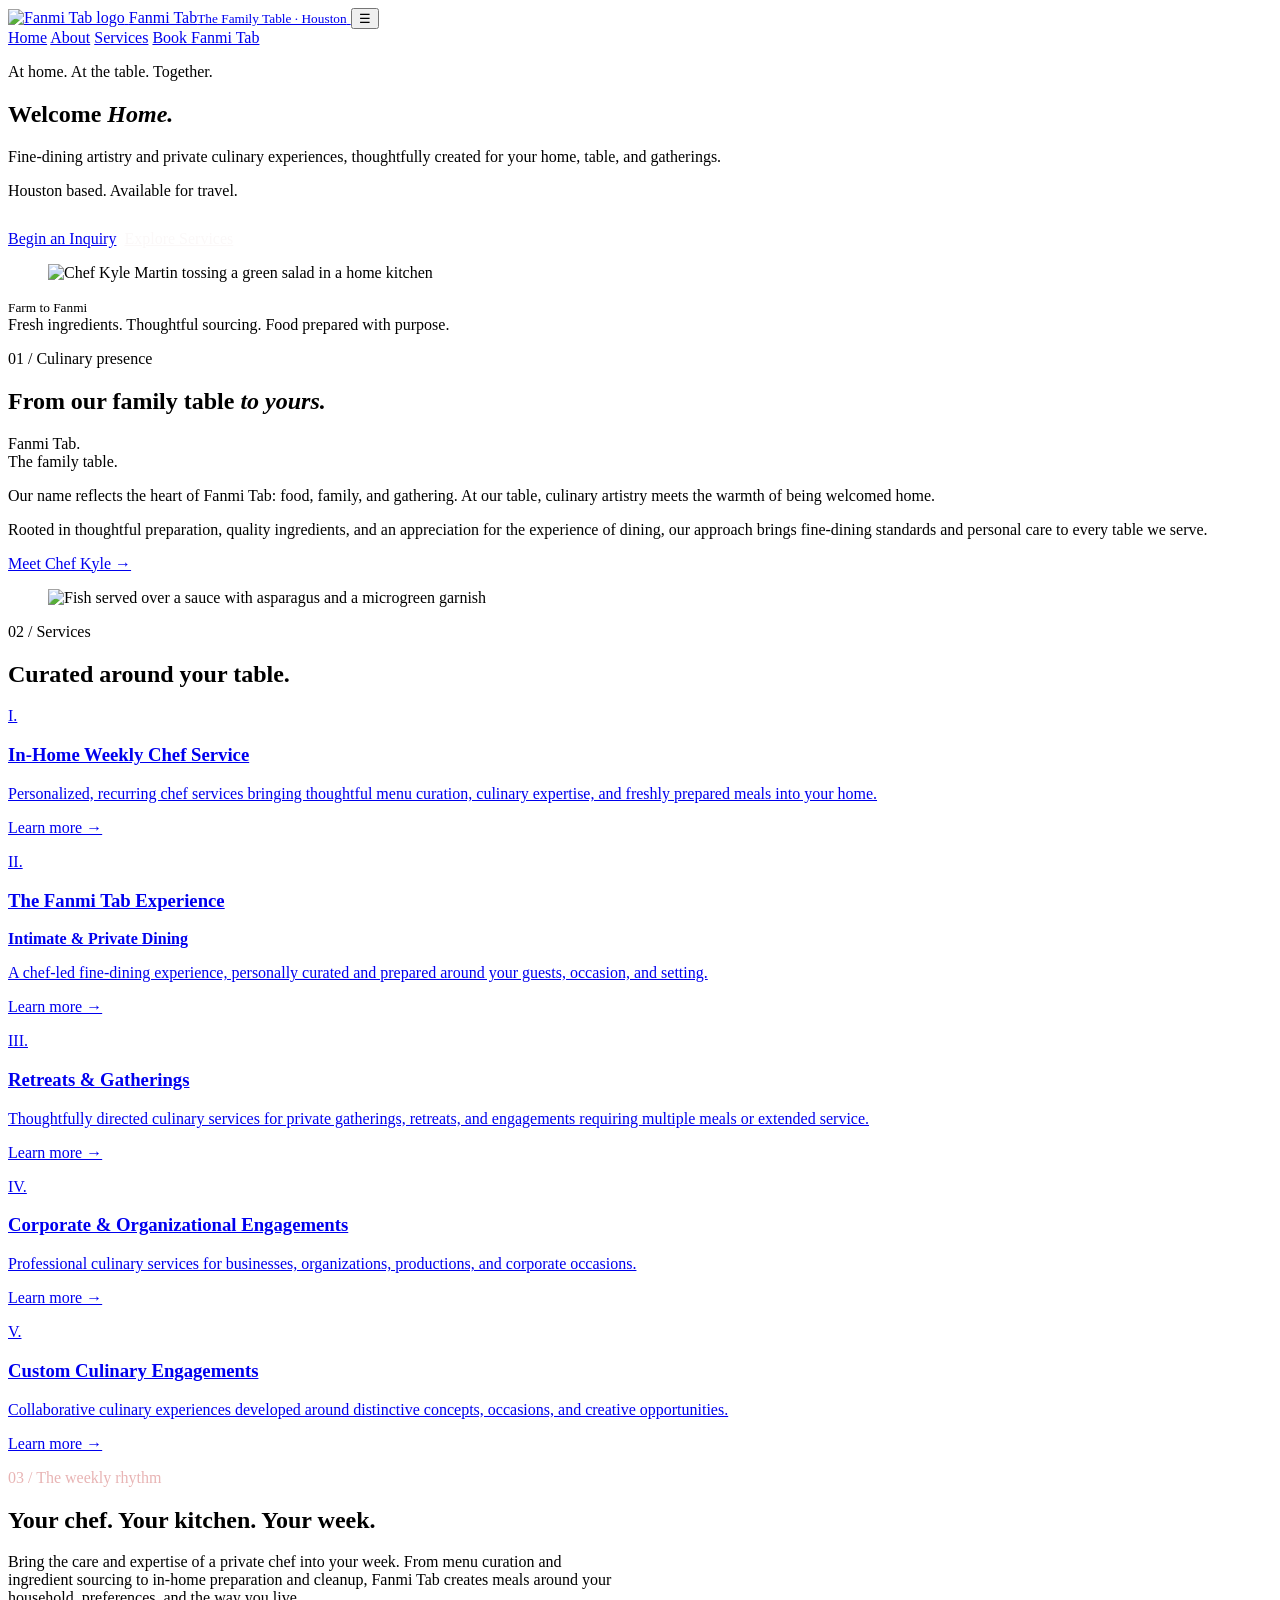
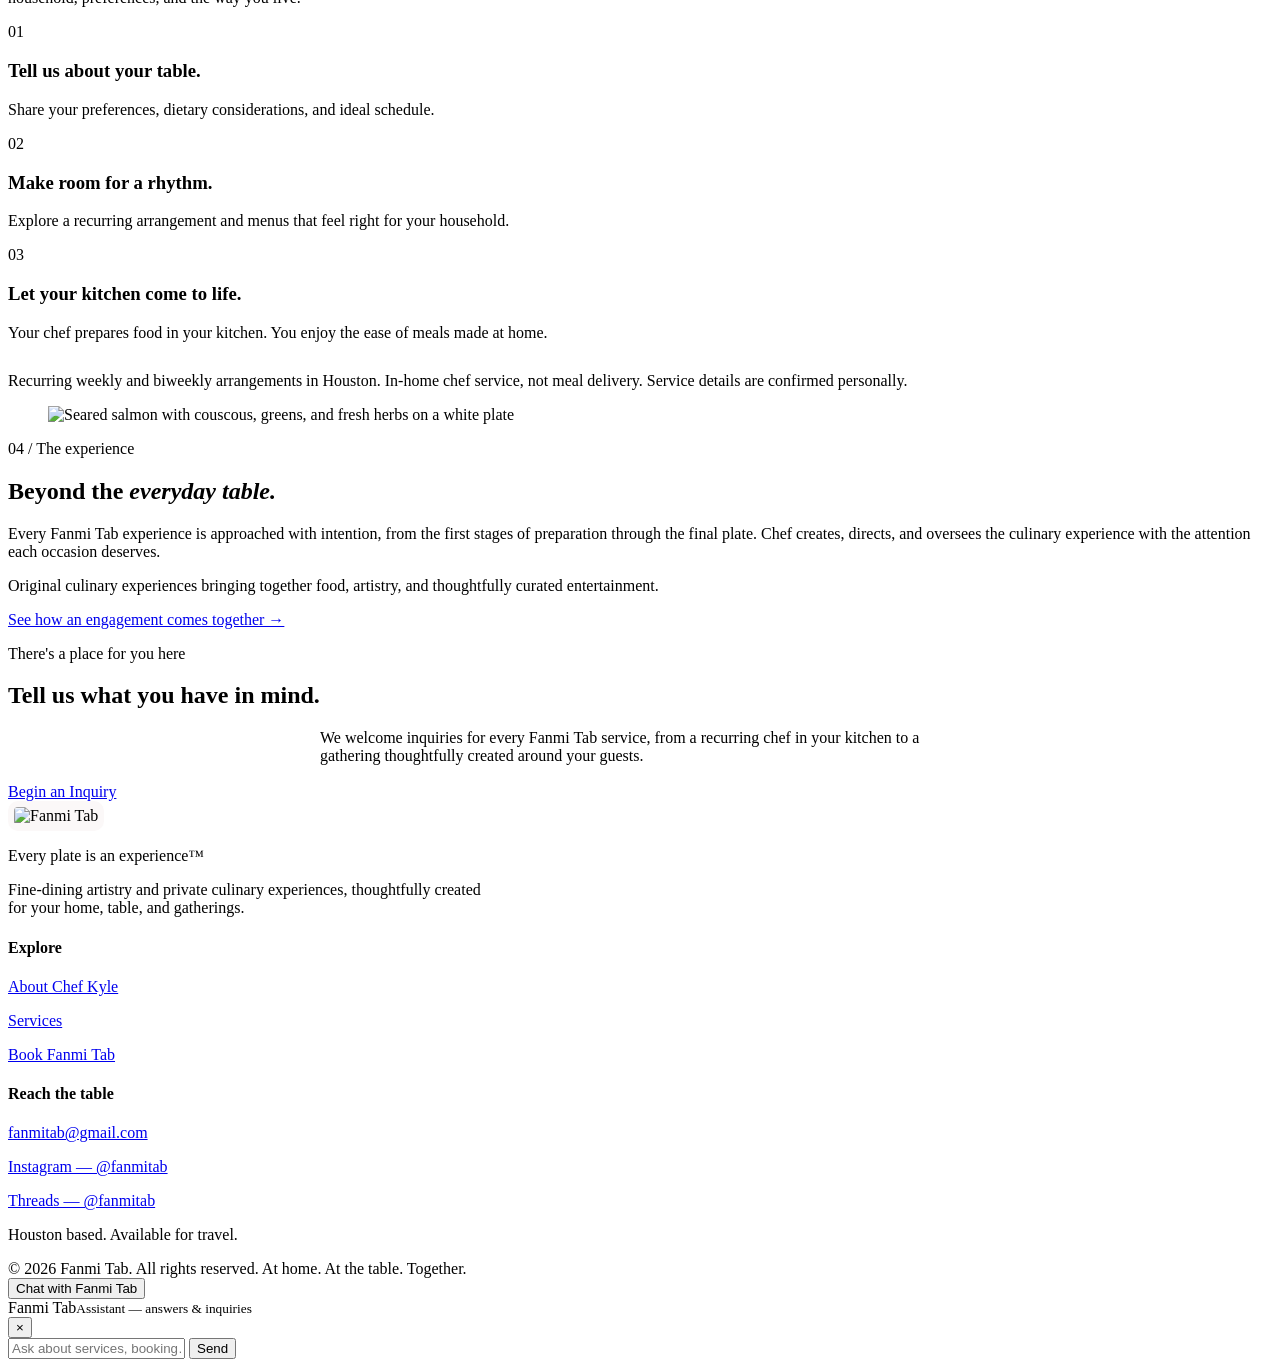
==== index.html @ 88981c7e "Preview build (base /fanmi-tab/) — Fanmi Tab seed site" ====
<!DOCTYPE html><html lang="en"> <head><meta charset="utf-8"><meta name="viewport" content="width=device-width, initial-scale=1"><title>Fanmi Tab — Private Chef &amp; Catering in Houston, TX</title><meta name="description" content="Fanmi Tab is Chef Kyle Martin's Houston private chef and catering company — in-home weekly chef service, intimate private dining, retreats, and corporate engagements. Every plate is an experience."><link rel="canonical" href="https://fanmitab.com/"><link rel="icon" href="/fanmi-tab/images/logo.webp"><meta property="og:type" content="website"><meta property="og:site_name" content="Fanmi Tab"><meta property="og:title" content="Fanmi Tab — Private Chef &#38; Catering in Houston, TX"><meta property="og:description" content="Fanmi Tab is Chef Kyle Martin's Houston private chef and catering company — in-home weekly chef service, intimate private dining, retreats, and corporate engagements. Every plate is an experience."><meta property="og:url" content="https://fanmitab.com/"><meta property="og:image" content="https://fanmitab.com/images/chef-kitchen.webp"><meta name="twitter:card" content="summary_large_image"><script type="application/ld+json">{"@context":"https://schema.org","@type":"FoodEstablishment","name":"Fanmi Tab","description":"Private chef and catering in Houston, TX — in-home weekly chef service, intimate private dining, retreats & gatherings, and corporate engagements by Chef Kyle Martin.","url":"https://fanmitab.com/","email":"fanmitab@gmail.com","servesCuisine":"Private chef & catering","areaServed":{"@type":"City","name":"Houston","addressRegion":"TX"},"founder":{"@type":"Person","name":"Kyle Martin","jobTitle":"Chef"},"sameAs":["https://www.instagram.com/fanmitab","https://www.threads.com/@fanmitab"]}</script><script src="/fanmi-tab/js/lead.js" defer></script><link rel="stylesheet" href="/fanmi-tab/_astro/about.Wdlg_S8D.css"></head> <body> <header class="site"> <div class="wrap"> <a class="brand" href="/fanmi-tab/"> <img src="/fanmi-tab/images/logo.webp" alt="Fanmi Tab logo" width="46" height="43"> <span class="name">Fanmi Tab<small>The Family Table · Houston</small></span> </a> <button id="navToggle" aria-label="Open menu" aria-expanded="false">&#9776;</button> <nav class="main" id="mainNav" aria-label="Main navigation"> <a href="/fanmi-tab/">Home</a> <a href="/fanmi-tab/about/">About</a> <a href="/fanmi-tab/services/">Services</a> <a class="cta" href="/fanmi-tab/book/">Book Fanmi Tab</a> </nav> </div> </header> <main>  <section class="hero"> <div class="grid"> <div class="copy"> <p class="slogan">At home. At the table. Together.</p> <h1>Welcome <em>Home.</em></h1> <p class="sub">Fine-dining artistry and private culinary experiences, thoughtfully created for your home, table, and gatherings.</p> <p class="where">Houston based. Available for travel.</p> <p style="margin-top:30px"> <a class="btn light" href="/fanmi-tab/book/">Begin an Inquiry</a>
&nbsp;<a class="btn ghost" style="color:#FBF8F8;border-color:#FBF8F8" href="/fanmi-tab/services/">Explore Services</a> </p> </div> <figure> <img src="/fanmi-tab/images/chef-kitchen.webp" alt="Chef Kyle Martin tossing a green salad in a home kitchen"> </figure> </div> </section> <div class="strip"> <small>Farm to Fanmi</small> <div class="big">Fresh ingredients. Thoughtful sourcing. Food prepared with purpose.</div> </div> <section> <div class="wrap split"> <div> <p class="eyebrow">01 / Culinary presence</p> <h2>From our family table <em>to yours.</em></h2> <p class="lead">Fanmi Tab.<br>The family table.</p> <p>Our name reflects the heart of Fanmi Tab: food, family, and gathering. At our table, culinary artistry meets the warmth of being welcomed home.</p> <p>Rooted in thoughtful preparation, quality ingredients, and an appreciation for the experience of dining, our approach brings fine-dining standards and personal care to every table we serve.</p> <p><a href="/fanmi-tab/about/">Meet Chef Kyle &rarr;</a></p> </div> <figure> <img src="/fanmi-tab/images/fish-asparagus.webp" alt="Fish served over a sauce with asparagus and a microgreen garnish" loading="lazy"> </figure> </div> </section> <section style="background:var(--paper)"> <div class="wrap"> <p class="eyebrow">02 / Services</p> <h2>Curated around your table.</h2> <div class="cards"> <a class="card" href="/fanmi-tab/services/"> <span class="num">I.</span> <h3>In-Home Weekly Chef Service</h3>  <p>Personalized, recurring chef services bringing thoughtful menu curation, culinary expertise, and freshly prepared meals into your home.</p> <p class="go">Learn more &rarr;</p> </a><a class="card" href="/fanmi-tab/services/"> <span class="num">II.</span> <h3>The Fanmi Tab Experience</h3> <p style="font-weight:600;color:var(--ink)">Intimate &amp; Private Dining</p> <p>A chef-led fine-dining experience, personally curated and prepared around your guests, occasion, and setting.</p> <p class="go">Learn more &rarr;</p> </a><a class="card" href="/fanmi-tab/services/"> <span class="num">III.</span> <h3>Retreats &amp; Gatherings</h3>  <p>Thoughtfully directed culinary services for private gatherings, retreats, and engagements requiring multiple meals or extended service.</p> <p class="go">Learn more &rarr;</p> </a><a class="card" href="/fanmi-tab/services/"> <span class="num">IV.</span> <h3>Corporate &amp; Organizational Engagements</h3>  <p>Professional culinary services for businesses, organizations, productions, and corporate occasions.</p> <p class="go">Learn more &rarr;</p> </a><a class="card" href="/fanmi-tab/services/"> <span class="num">V.</span> <h3>Custom Culinary Engagements</h3>  <p>Collaborative culinary experiences developed around distinctive concepts, occasions, and creative opportunities.</p> <p class="go">Learn more &rarr;</p> </a> </div> </div> </section> <section class="dark"> <div class="wrap"> <p class="eyebrow" style="color:#e8b4b4">03 / The weekly rhythm</p> <h2>Your chef. Your kitchen. Your week.</h2> <p class="lead" style="max-width:38em">Bring the care and expertise of a private chef into your week. From menu curation and ingredient sourcing to in-home preparation and cleanup, Fanmi Tab creates meals around your household, preferences, and the way you live.</p> <div class="steps"> <div class="step"><p class="n">01</p><h3>Tell us about your table.</h3><p class="muted">Share your preferences, dietary considerations, and ideal schedule.</p></div> <div class="step"><p class="n">02</p><h3>Make room for a rhythm.</h3><p class="muted">Explore a recurring arrangement and menus that feel right for your household.</p></div> <div class="step"><p class="n">03</p><h3>Let your kitchen come to life.</h3><p class="muted">Your chef prepares food in your kitchen. You enjoy the ease of meals made at home.</p></div> </div> <p class="muted" style="margin-top:30px">Recurring weekly and biweekly arrangements in Houston. In-home chef service, not meal delivery. Service details are confirmed personally.</p> </div> </section> <section> <div class="wrap split"> <figure> <img src="/fanmi-tab/images/salmon.webp" alt="Seared salmon with couscous, greens, and fresh herbs on a white plate" loading="lazy"> </figure> <div> <p class="eyebrow">04 / The experience</p> <h2>Beyond the <em>everyday table.</em></h2> <p>Every Fanmi Tab experience is approached with intention, from the first stages of preparation through the final plate. Chef creates, directs, and oversees the culinary experience with the attention each occasion deserves.</p> <p>Original culinary experiences bringing together food, artistry, and thoughtfully curated entertainment.</p> <p><a href="/fanmi-tab/services/">See how an engagement comes together &rarr;</a></p> </div> </div> </section> <section class="cta-band"> <div class="wrap"> <p class="eyebrow">There's a place for you here</p> <h2>Tell us what you have in mind.</h2> <p class="lead" style="max-width:40em;margin:0 auto 18px">We welcome inquiries for every Fanmi Tab service, from a recurring chef in your kitchen to a gathering thoughtfully created around your guests.</p> <a class="btn" href="/fanmi-tab/book/">Begin an Inquiry</a> </div> </section>  </main> <footer class="site"> <div class="wrap"> <div class="cols"> <div> <img src="/fanmi-tab/images/logo.webp" alt="Fanmi Tab" width="72" height="67" style="background:#FBF8F8;border-radius:10px;padding:6px"> <p class="tm">Every plate is an experience&trade;</p> <p class="muted" style="max-width:30em">Fine-dining artistry and private culinary experiences, thoughtfully created for your home, table, and gatherings.</p> </div> <div> <h4>Explore</h4> <p><a href="/fanmi-tab/about/">About Chef Kyle</a></p> <p><a href="/fanmi-tab/services/">Services</a></p> <p><a href="/fanmi-tab/book/">Book Fanmi Tab</a></p> </div> <div> <h4>Reach the table</h4> <p><a href="mailto:fanmitab@gmail.com">fanmitab@gmail.com</a></p> <p><a href="https://www.instagram.com/fanmitab" target="_blank" rel="noopener">Instagram — @fanmitab</a></p> <p><a href="https://www.threads.com/@fanmitab" target="_blank" rel="noopener">Threads — @fanmitab</a></p> <p class="muted">Houston based. Available for travel.</p> </div> </div> <div class="fine"> <span>&copy; 2026 Fanmi Tab. All rights reserved.</span> <span>At home. At the table. Together.</span> </div> </div> </footer> <button id="ftChatBtn" aria-haspopup="dialog" aria-controls="ftChat">Chat with Fanmi Tab</button> <div id="ftChat" role="dialog" aria-modal="false" aria-label="Fanmi Tab assistant"> <div class="head"> <div><span class="t">Fanmi Tab</span><small>Assistant — answers &amp; inquiries</small></div> <button id="ftChatClose" aria-label="Close chat">&times;</button> </div> <div id="ftMsgs" aria-live="polite"></div> <div id="ftChips"></div> <form id="ftInputRow"> <input id="ftInput" type="text" placeholder="Ask about services, booking…" autocomplete="off"> <button id="ftSend" type="submit">Send</button> </form> </div> <script>
(function () {
  var FACTS = {
    services:
      "Fanmi Tab offers five services:\n• In-Home Weekly Chef Service — recurring chef service in your home\n• The Fanmi Tab Experience — intimate, private fine dining\n• Retreats & Gatherings — multi-meal private events\n• Corporate & Organizational Engagements\n• Custom Culinary Engagements\n\nDetails are on the Services page — or tap “Start an inquiry” and tell us what you're planning.",
    area:
      "Fanmi Tab is Houston based. The weekly chef service runs on recurring weekly and biweekly arrangements in Houston, and Chef Kyle is available for travel for retreats, gatherings, and engagements.",
    booking:
      "Here's how booking works:\n1. Send an inquiry (about a minute) with your service, date, and guest count.\n2. Fanmi Tab reviews every inquiry personally.\n3. Shantā — who coordinates Fanmi Tab's events — follows up on availability, fit, and next steps.\n\nAn inquiry isn't a confirmed booking until details are confirmed personally. Tap “Start an inquiry” and I'll walk you through it right here.",
    menus:
      "Menus are created around your table — there is no fixed menu or published price list, by design. Every engagement is built around your guests, occasion, and preferences, and quoted personally after an inquiry. I can't quote a price here, but an inquiry gets you a real answer from the team.",
    people:
      "Chef Kyle Martin creates, directs, and oversees every Fanmi Tab experience. Shantā coordinates events and will be your point of contact after you inquire. You can also reach the team any time at fanmitab@gmail.com.",
    timing:
      "Dates and timing are confirmed personally for each engagement — the sooner you reach out, the better the fit. Share your date in an inquiry and Shantā will confirm availability. I can't check the calendar from here.",
    contact:
      "You can reach Fanmi Tab at fanmitab@gmail.com, or on Instagram and Threads at @fanmitab. Or tap “Start an inquiry” — it takes about a minute.",
    fallback:
      "I can help with Fanmi Tab's services, service area, how booking works, menus, and inquiries. For anything else, the team answers directly at fanmitab@gmail.com — or start an inquiry here and Shantā will follow up."
  };

  var CHIP_SETS = {
    main: ["Our services", "Service area", "How booking works", "Menus & pricing", "Start an inquiry"],
    intake: ["Cancel inquiry"]
  };

  var box = document.getElementById("ftChat"),
      msgs = document.getElementById("ftMsgs"),
      chips = document.getElementById("ftChips"),
      input = document.getElementById("ftInput"),
      opened = false,
      intake = null; // {step, data}

  var STEPS = [
    { key: "name",    q: "Wonderful — let's get your inquiry started. What's your full name?" },
    { key: "service", q: "Thanks, {name}. Which service are you thinking of? (Weekly chef service, the Fanmi Tab Experience, retreats & gatherings, corporate, custom — or just describe it.)" },
    { key: "date",    q: "What date are you hoping for? (If it's flexible, say so.)" },
    { key: "guests",  q: "About how many guests?" },
    { key: "contact", q: "Best way to reach you — email or phone?" },
    { key: "message", q: "Anything else the team should know? (Occasion, dietary notes, setting — or type “none”.)" }
  ];

  function addMsg(text, who) {
    var d = document.createElement("div");
    d.className = "msg " + who;
    d.textContent = text;
    msgs.appendChild(d);
    msgs.scrollTop = msgs.scrollHeight;
    return d;
  }
  function setChips(list) {
    chips.innerHTML = "";
    list.forEach(function (label) {
      var b = document.createElement("button");
      b.type = "button"; b.className = "chip"; b.textContent = label;
      b.addEventListener("click", function () { handle(label, true); });
      chips.appendChild(b);
    });
  }
  function greet() {
    addMsg("Welcome home. I'm Fanmi Tab's assistant — I can share our services, explain how booking works, or take your inquiry right here. What can I do for you?", "bot");
    setChips(CHIP_SETS.main);
  }
  function startIntake() {
    intake = { step: 0, data: {} };
    setChips(CHIP_SETS.intake);
    addMsg(STEPS[0].q, "bot");
  }
  function finishIntake() {
    var d = intake.data; intake = null;
    var contactPref = /@/.test(d.contact || "") ? "Email" : "Phone";
    var payload = {
      name: d.name, service: d.service, date: d.date, guests: d.guests,
      email: /@/.test(d.contact || "") ? d.contact : "",
      phone: /@/.test(d.contact || "") ? "" : d.contact,
      contact_pref: contactPref,
      message: d.message === "none" ? "" : d.message,
      heard: "Website chat assistant"
    };
    addMsg("Thank you, " + (d.name || "friend") + " — here's your inquiry:\n" +
      "Service: " + d.service + "\nDate: " + d.date + "\nGuests: " + d.guests +
      "\nContact: " + d.contact, "bot");
    window.FanmiLead.capture(payload).then(function (res) {
      if (res.mode === "endpoint") {
        addMsg("Your inquiry is in — Fanmi Tab reviews every one personally, and Shantā will follow up on availability and next steps. Talk soon.", "bot");
      } else {
        var m = addMsg("One last tap: your inquiry is composed and addressed to Fanmi Tab — send it from your email app and it's in. (You can also use the full inquiry form on the Book page.)", "bot");
        var a = document.createElement("a");
        a.href = res.mailto; a.textContent = "Send my inquiry to Fanmi Tab";
        a.style.display = "inline-block"; a.style.marginTop = "8px";
        m.appendChild(document.createElement("br")); m.appendChild(a);
      }
      setChips(CHIP_SETS.main);
    });
  }
  function answer(text) {
    var t = text.toLowerCase();
    if (/(price|pricing|cost|how much|quote)/.test(t)) return FACTS.menus;
    if (/(menu|food|dish|cuisine)/.test(t)) return FACTS.menus;
    if (/(service|offer|weekly|retreat|corporate|wedding|dinner|experience|custom)/.test(t)) return FACTS.services;
    if (/(area|houston|where|travel|location)/.test(t)) return FACTS.area;
    if (/(book|reserve|schedule|how does|process)/.test(t)) return FACTS.booking;
    if (/(when|date|available|availability|lead time|soon)/.test(t)) return FACTS.timing;
    if (/(who|kyle|shanta|chef|contact|email|phone|human|person)/.test(t)) return FACTS.people;
    if (/(instagram|social|threads)/.test(t)) return FACTS.contact;
    return FACTS.fallback;
  }
  function handle(text, fromChip) {
    var clean = (text || "").trim();
    if (!clean) return;
    if (!fromChip || intake) addMsg(clean, "user"); else addMsg(clean, "user");
    if (intake) {
      if (/^cancel/i.test(clean)) {
        intake = null;
        addMsg("No problem — inquiry cancelled. Anything else I can help with?", "bot");
        setChips(CHIP_SETS.main);
        return;
      }
      var step = STEPS[intake.step];
      intake.data[step.key] = clean;
      intake.step++;
      if (intake.step >= STEPS.length) { finishIntake(); return; }
      var next = STEPS[intake.step];
      addMsg(next.q.replace("{name}", (intake.data.name || "").split(" ")[0]), "bot");
      return;
    }
    switch (clean) {
      case "Our services": addMsg(FACTS.services, "bot"); break;
      case "Service area": addMsg(FACTS.area, "bot"); break;
      case "How booking works": addMsg(FACTS.booking, "bot"); break;
      case "Menus & pricing": addMsg(FACTS.menus, "bot"); break;
      case "Start an inquiry": startIntake(); break;
      default: addMsg(answer(clean), "bot");
    }
  }
  document.getElementById("ftChatBtn").addEventListener("click", function () {
    box.classList.toggle("open");
    if (!opened) { opened = true; greet(); }
    if (box.classList.contains("open")) input.focus();
  });
  document.getElementById("ftChatClose").addEventListener("click", function () {
    box.classList.remove("open");
  });
  document.getElementById("ftInputRow").addEventListener("submit", function (e) {
    e.preventDefault();
    var v = input.value; input.value = "";
    handle(v, false);
  });
})();
</script> <script>
      (function () {
        var t = document.getElementById('navToggle'), n = document.getElementById('mainNav');
        if (t && n) t.addEventListener('click', function () {
          var open = n.classList.toggle('open');
          t.setAttribute('aria-expanded', open ? 'true' : 'false');
        });
      })();
    </script> </body> </html>
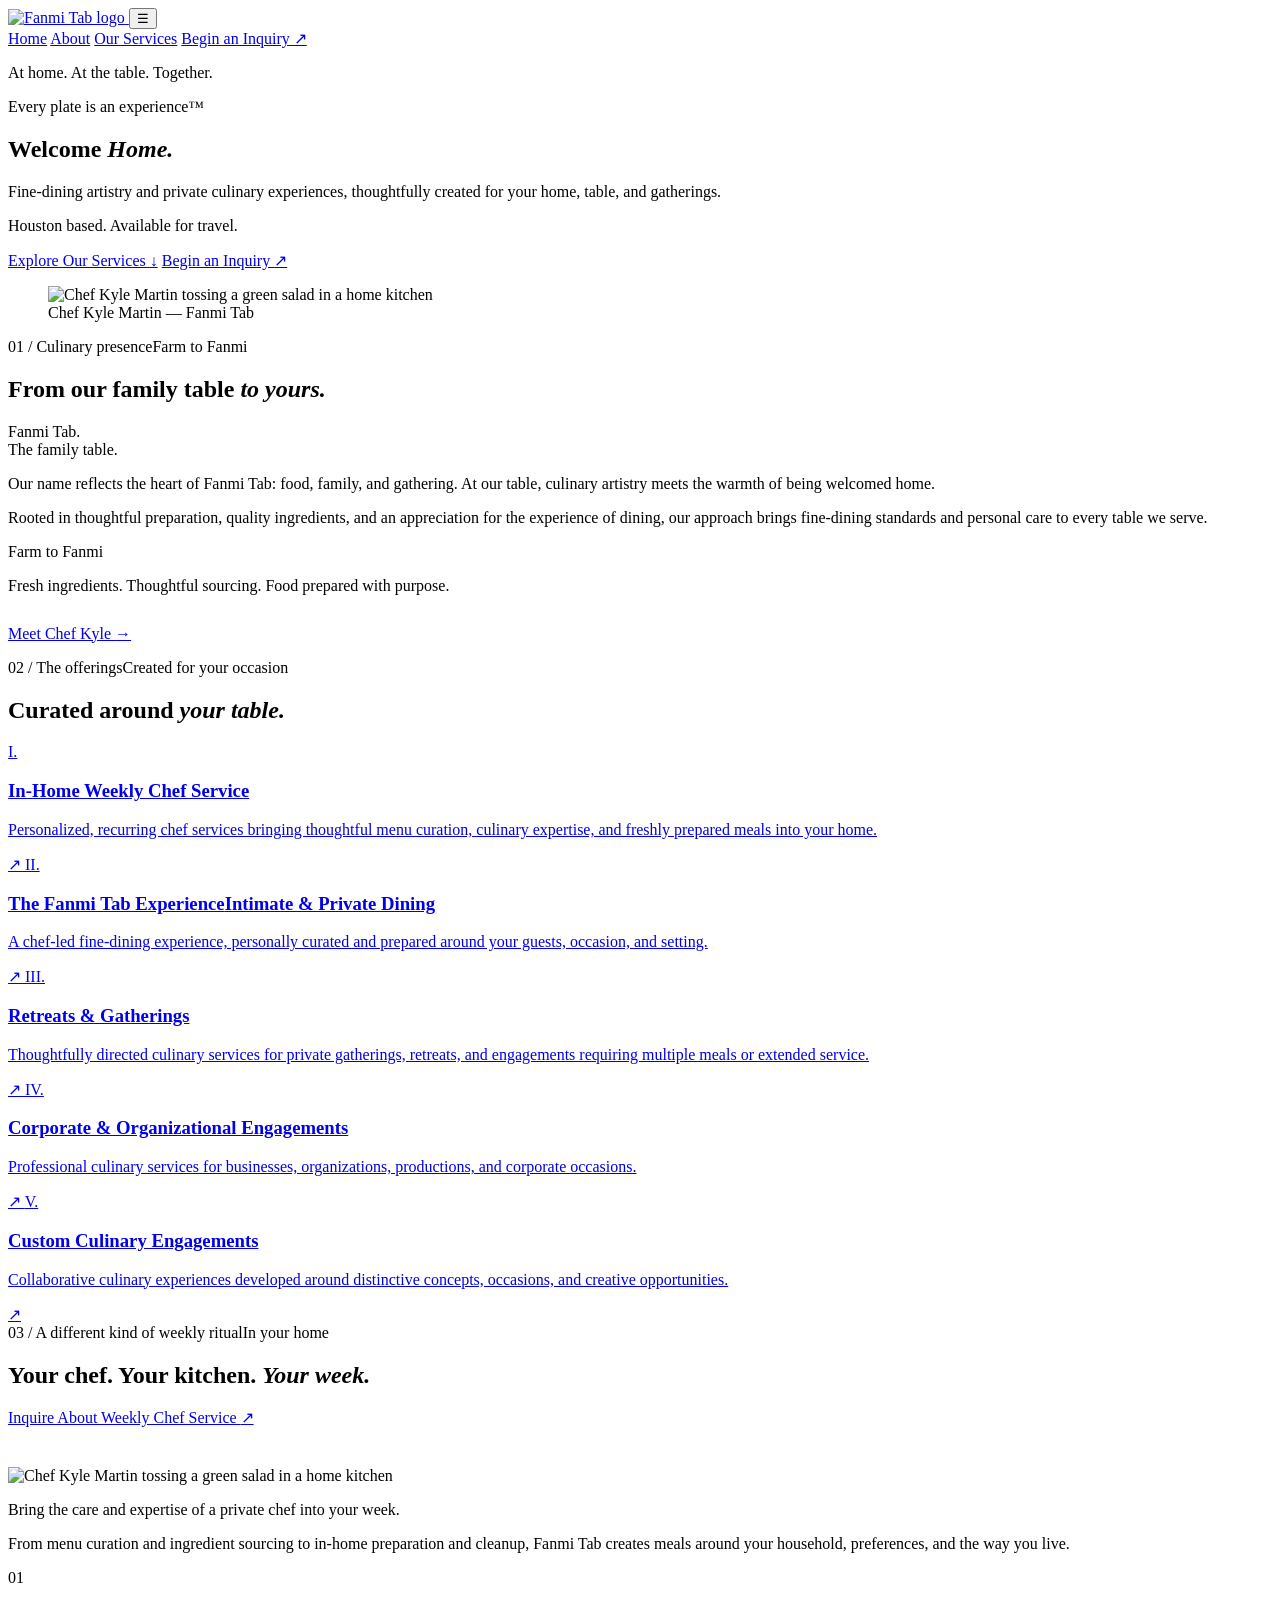
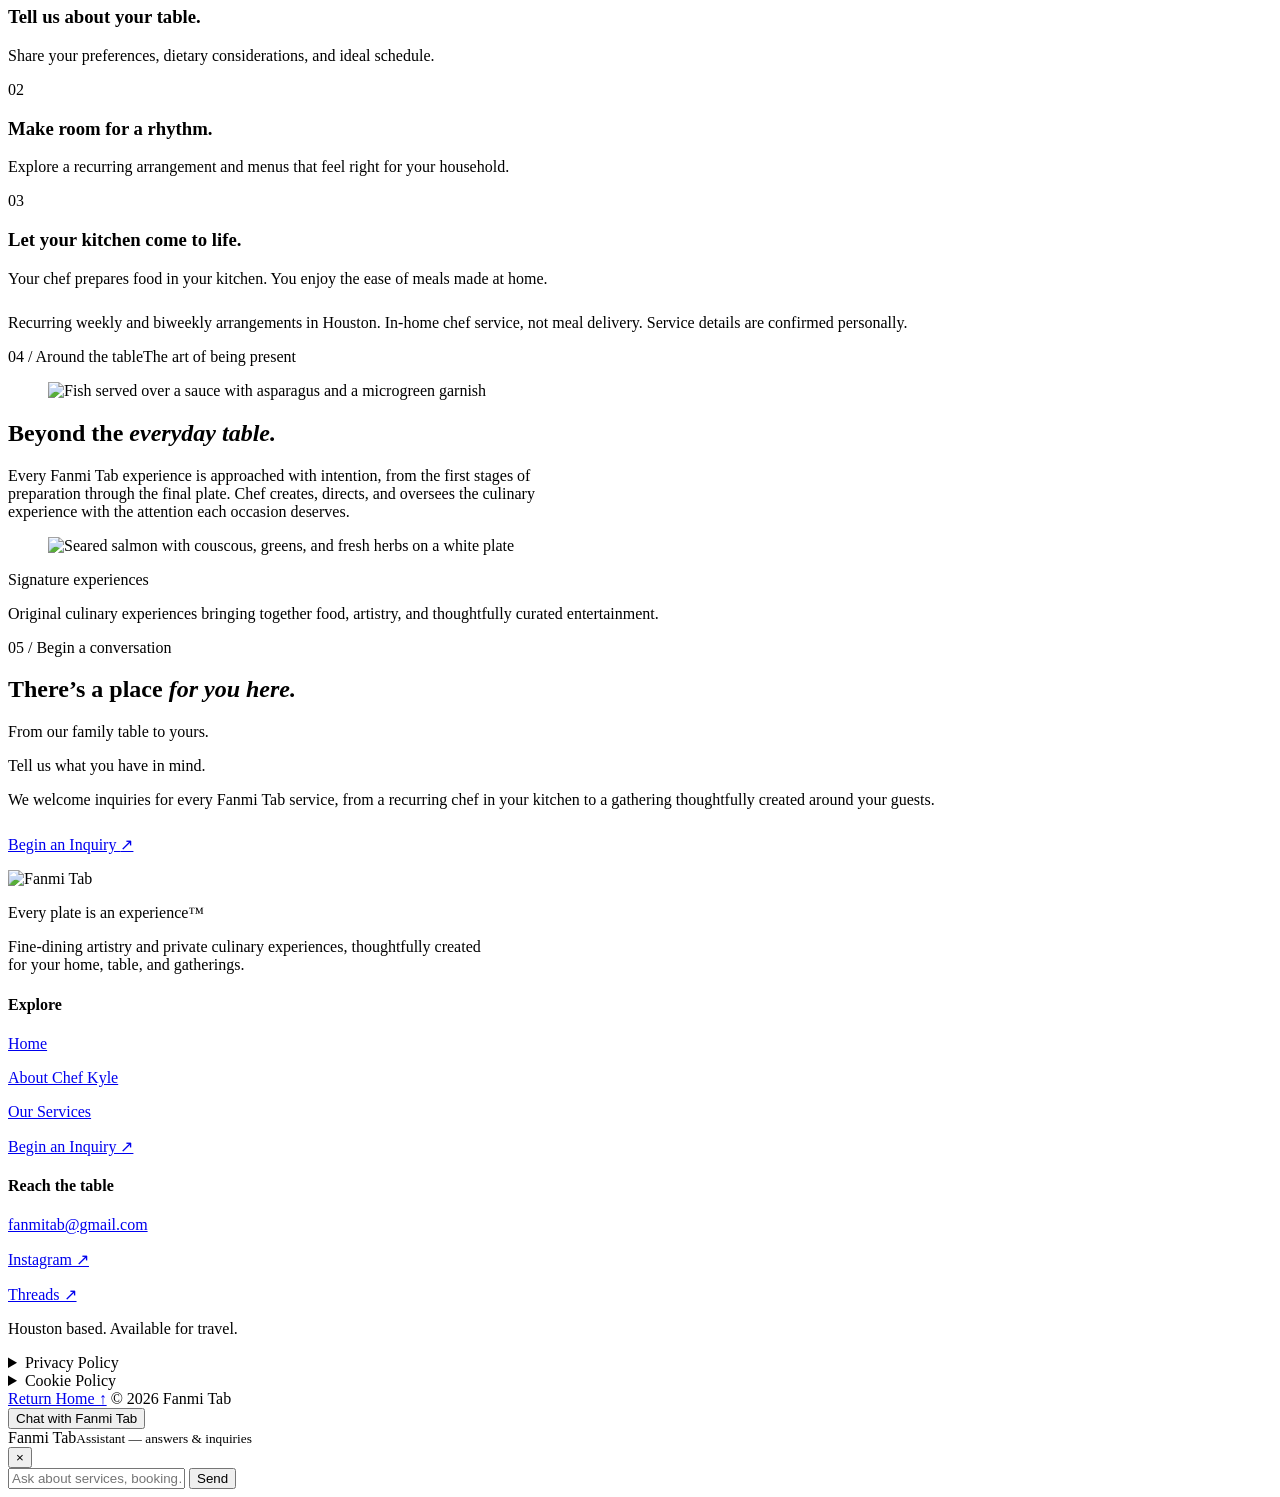
==== commit 7321b55e: "Rebuilt preview: correct /fanmi-tab-preview/ base + design realigned to Kyle's live site (dark/wine " ====
--- a/index.html
+++ b/index.html
@@ -1,5 +1,14 @@
-<!DOCTYPE html><html lang="en"> <head><meta charset="utf-8"><meta name="viewport" content="width=device-width, initial-scale=1"><title>Fanmi Tab — Private Chef &amp; Catering in Houston, TX</title><meta name="description" content="Fanmi Tab is Chef Kyle Martin's Houston private chef and catering company — in-home weekly chef service, intimate private dining, retreats, and corporate engagements. Every plate is an experience."><link rel="canonical" href="https://fanmitab.com/"><link rel="icon" href="/fanmi-tab/images/logo.webp"><meta property="og:type" content="website"><meta property="og:site_name" content="Fanmi Tab"><meta property="og:title" content="Fanmi Tab — Private Chef &#38; Catering in Houston, TX"><meta property="og:description" content="Fanmi Tab is Chef Kyle Martin's Houston private chef and catering company — in-home weekly chef service, intimate private dining, retreats, and corporate engagements. Every plate is an experience."><meta property="og:url" content="https://fanmitab.com/"><meta property="og:image" content="https://fanmitab.com/images/chef-kitchen.webp"><meta name="twitter:card" content="summary_large_image"><script type="application/ld+json">{"@context":"https://schema.org","@type":"FoodEstablishment","name":"Fanmi Tab","description":"Private chef and catering in Houston, TX — in-home weekly chef service, intimate private dining, retreats & gatherings, and corporate engagements by Chef Kyle Martin.","url":"https://fanmitab.com/","email":"fanmitab@gmail.com","servesCuisine":"Private chef & catering","areaServed":{"@type":"City","name":"Houston","addressRegion":"TX"},"founder":{"@type":"Person","name":"Kyle Martin","jobTitle":"Chef"},"sameAs":["https://www.instagram.com/fanmitab","https://www.threads.com/@fanmitab"]}</script><script src="/fanmi-tab/js/lead.js" defer></script><link rel="stylesheet" href="/fanmi-tab/_astro/about.Wdlg_S8D.css"></head> <body> <header class="site"> <div class="wrap"> <a class="brand" href="/fanmi-tab/"> <img src="/fanmi-tab/images/logo.webp" alt="Fanmi Tab logo" width="46" height="43"> <span class="name">Fanmi Tab<small>The Family Table · Houston</small></span> </a> <button id="navToggle" aria-label="Open menu" aria-expanded="false">&#9776;</button> <nav class="main" id="mainNav" aria-label="Main navigation"> <a href="/fanmi-tab/">Home</a> <a href="/fanmi-tab/about/">About</a> <a href="/fanmi-tab/services/">Services</a> <a class="cta" href="/fanmi-tab/book/">Book Fanmi Tab</a> </nav> </div> </header> <main>  <section class="hero"> <div class="grid"> <div class="copy"> <p class="slogan">At home. At the table. Together.</p> <h1>Welcome <em>Home.</em></h1> <p class="sub">Fine-dining artistry and private culinary experiences, thoughtfully created for your home, table, and gatherings.</p> <p class="where">Houston based. Available for travel.</p> <p style="margin-top:30px"> <a class="btn light" href="/fanmi-tab/book/">Begin an Inquiry</a>
-&nbsp;<a class="btn ghost" style="color:#FBF8F8;border-color:#FBF8F8" href="/fanmi-tab/services/">Explore Services</a> </p> </div> <figure> <img src="/fanmi-tab/images/chef-kitchen.webp" alt="Chef Kyle Martin tossing a green salad in a home kitchen"> </figure> </div> </section> <div class="strip"> <small>Farm to Fanmi</small> <div class="big">Fresh ingredients. Thoughtful sourcing. Food prepared with purpose.</div> </div> <section> <div class="wrap split"> <div> <p class="eyebrow">01 / Culinary presence</p> <h2>From our family table <em>to yours.</em></h2> <p class="lead">Fanmi Tab.<br>The family table.</p> <p>Our name reflects the heart of Fanmi Tab: food, family, and gathering. At our table, culinary artistry meets the warmth of being welcomed home.</p> <p>Rooted in thoughtful preparation, quality ingredients, and an appreciation for the experience of dining, our approach brings fine-dining standards and personal care to every table we serve.</p> <p><a href="/fanmi-tab/about/">Meet Chef Kyle &rarr;</a></p> </div> <figure> <img src="/fanmi-tab/images/fish-asparagus.webp" alt="Fish served over a sauce with asparagus and a microgreen garnish" loading="lazy"> </figure> </div> </section> <section style="background:var(--paper)"> <div class="wrap"> <p class="eyebrow">02 / Services</p> <h2>Curated around your table.</h2> <div class="cards"> <a class="card" href="/fanmi-tab/services/"> <span class="num">I.</span> <h3>In-Home Weekly Chef Service</h3>  <p>Personalized, recurring chef services bringing thoughtful menu curation, culinary expertise, and freshly prepared meals into your home.</p> <p class="go">Learn more &rarr;</p> </a><a class="card" href="/fanmi-tab/services/"> <span class="num">II.</span> <h3>The Fanmi Tab Experience</h3> <p style="font-weight:600;color:var(--ink)">Intimate &amp; Private Dining</p> <p>A chef-led fine-dining experience, personally curated and prepared around your guests, occasion, and setting.</p> <p class="go">Learn more &rarr;</p> </a><a class="card" href="/fanmi-tab/services/"> <span class="num">III.</span> <h3>Retreats &amp; Gatherings</h3>  <p>Thoughtfully directed culinary services for private gatherings, retreats, and engagements requiring multiple meals or extended service.</p> <p class="go">Learn more &rarr;</p> </a><a class="card" href="/fanmi-tab/services/"> <span class="num">IV.</span> <h3>Corporate &amp; Organizational Engagements</h3>  <p>Professional culinary services for businesses, organizations, productions, and corporate occasions.</p> <p class="go">Learn more &rarr;</p> </a><a class="card" href="/fanmi-tab/services/"> <span class="num">V.</span> <h3>Custom Culinary Engagements</h3>  <p>Collaborative culinary experiences developed around distinctive concepts, occasions, and creative opportunities.</p> <p class="go">Learn more &rarr;</p> </a> </div> </div> </section> <section class="dark"> <div class="wrap"> <p class="eyebrow" style="color:#e8b4b4">03 / The weekly rhythm</p> <h2>Your chef. Your kitchen. Your week.</h2> <p class="lead" style="max-width:38em">Bring the care and expertise of a private chef into your week. From menu curation and ingredient sourcing to in-home preparation and cleanup, Fanmi Tab creates meals around your household, preferences, and the way you live.</p> <div class="steps"> <div class="step"><p class="n">01</p><h3>Tell us about your table.</h3><p class="muted">Share your preferences, dietary considerations, and ideal schedule.</p></div> <div class="step"><p class="n">02</p><h3>Make room for a rhythm.</h3><p class="muted">Explore a recurring arrangement and menus that feel right for your household.</p></div> <div class="step"><p class="n">03</p><h3>Let your kitchen come to life.</h3><p class="muted">Your chef prepares food in your kitchen. You enjoy the ease of meals made at home.</p></div> </div> <p class="muted" style="margin-top:30px">Recurring weekly and biweekly arrangements in Houston. In-home chef service, not meal delivery. Service details are confirmed personally.</p> </div> </section> <section> <div class="wrap split"> <figure> <img src="/fanmi-tab/images/salmon.webp" alt="Seared salmon with couscous, greens, and fresh herbs on a white plate" loading="lazy"> </figure> <div> <p class="eyebrow">04 / The experience</p> <h2>Beyond the <em>everyday table.</em></h2> <p>Every Fanmi Tab experience is approached with intention, from the first stages of preparation through the final plate. Chef creates, directs, and oversees the culinary experience with the attention each occasion deserves.</p> <p>Original culinary experiences bringing together food, artistry, and thoughtfully curated entertainment.</p> <p><a href="/fanmi-tab/services/">See how an engagement comes together &rarr;</a></p> </div> </div> </section> <section class="cta-band"> <div class="wrap"> <p class="eyebrow">There's a place for you here</p> <h2>Tell us what you have in mind.</h2> <p class="lead" style="max-width:40em;margin:0 auto 18px">We welcome inquiries for every Fanmi Tab service, from a recurring chef in your kitchen to a gathering thoughtfully created around your guests.</p> <a class="btn" href="/fanmi-tab/book/">Begin an Inquiry</a> </div> </section>  </main> <footer class="site"> <div class="wrap"> <div class="cols"> <div> <img src="/fanmi-tab/images/logo.webp" alt="Fanmi Tab" width="72" height="67" style="background:#FBF8F8;border-radius:10px;padding:6px"> <p class="tm">Every plate is an experience&trade;</p> <p class="muted" style="max-width:30em">Fine-dining artistry and private culinary experiences, thoughtfully created for your home, table, and gatherings.</p> </div> <div> <h4>Explore</h4> <p><a href="/fanmi-tab/about/">About Chef Kyle</a></p> <p><a href="/fanmi-tab/services/">Services</a></p> <p><a href="/fanmi-tab/book/">Book Fanmi Tab</a></p> </div> <div> <h4>Reach the table</h4> <p><a href="mailto:fanmitab@gmail.com">fanmitab@gmail.com</a></p> <p><a href="https://www.instagram.com/fanmitab" target="_blank" rel="noopener">Instagram — @fanmitab</a></p> <p><a href="https://www.threads.com/@fanmitab" target="_blank" rel="noopener">Threads — @fanmitab</a></p> <p class="muted">Houston based. Available for travel.</p> </div> </div> <div class="fine"> <span>&copy; 2026 Fanmi Tab. All rights reserved.</span> <span>At home. At the table. Together.</span> </div> </div> </footer> <button id="ftChatBtn" aria-haspopup="dialog" aria-controls="ftChat">Chat with Fanmi Tab</button> <div id="ftChat" role="dialog" aria-modal="false" aria-label="Fanmi Tab assistant"> <div class="head"> <div><span class="t">Fanmi Tab</span><small>Assistant — answers &amp; inquiries</small></div> <button id="ftChatClose" aria-label="Close chat">&times;</button> </div> <div id="ftMsgs" aria-live="polite"></div> <div id="ftChips"></div> <form id="ftInputRow"> <input id="ftInput" type="text" placeholder="Ask about services, booking…" autocomplete="off"> <button id="ftSend" type="submit">Send</button> </form> </div> <script>
+<!DOCTYPE html><html lang="en"> <head><meta charset="utf-8"><meta name="viewport" content="width=device-width, initial-scale=1"><title>Fanmi Tab — Private Chef &amp; Catering in Houston, TX</title><meta name="description" content="Fanmi Tab is Chef Kyle Martin's Houston private chef and catering company — in-home weekly chef service, intimate private dining, retreats, and corporate engagements. Every plate is an experience."><link rel="canonical" href="https://fanmitab.com/"><link rel="icon" href="/fanmi-tab-preview/images/logo.webp"><meta property="og:type" content="website"><meta property="og:site_name" content="Fanmi Tab"><meta property="og:title" content="Fanmi Tab — Private Chef &#38; Catering in Houston, TX"><meta property="og:description" content="Fanmi Tab is Chef Kyle Martin's Houston private chef and catering company — in-home weekly chef service, intimate private dining, retreats, and corporate engagements. Every plate is an experience."><meta property="og:url" content="https://fanmitab.com/"><meta property="og:image" content="https://fanmitab.com/images/chef-kitchen.webp"><meta name="twitter:card" content="summary_large_image"><script type="application/ld+json">{"@context":"https://schema.org","@type":"FoodEstablishment","name":"Fanmi Tab","description":"Private chef and catering in Houston, TX — in-home weekly chef service, intimate private dining, retreats & gatherings, and corporate engagements by Chef Kyle Martin.","url":"https://fanmitab.com/","email":"fanmitab@gmail.com","servesCuisine":"Private chef & catering","areaServed":{"@type":"City","name":"Houston","addressRegion":"TX"},"founder":{"@type":"Person","name":"Kyle Martin","jobTitle":"Chef"},"sameAs":["https://www.instagram.com/fanmitab","https://www.threads.com/@fanmitab"]}</script><script src="/fanmi-tab-preview/js/lead.js" defer></script><link rel="stylesheet" href="/fanmi-tab-preview/_astro/about.Cy0_49G6.css"></head> <body> <header class="site"> <div class="wrap"> <a class="brand" href="/fanmi-tab-preview/" aria-label="Fanmi Tab — home"> <img src="/fanmi-tab-preview/images/logo.webp" alt="Fanmi Tab logo" width="66" height="62"> </a> <button id="navToggle" aria-label="Open menu" aria-expanded="false">&#9776;</button> <nav class="main" id="mainNav" aria-label="Main navigation"> <a href="/fanmi-tab-preview/">Home</a> <a href="/fanmi-tab-preview/about/">About</a> <a href="/fanmi-tab-preview/services/">Our Services</a> <a href="/fanmi-tab-preview/book/">Begin an Inquiry &#8599;</a> </nav> </div> </header> <main>  <section class="hero"> <p class="hero-top">At home. At the table. Together.</p> <div class="hero-grid"> <div> <p class="hero-tm">Every plate is an experience&trade;</p> <h1>Welcome <em>Home.</em></h1> </div> <div class="hero-rail"> <p class="intro">Fine-dining artistry and private culinary experiences, thoughtfully created for your home, table, and gatherings.</p> <p class="location">Houston based. Available for travel.</p> <a class="text-link" href="/fanmi-tab-preview/services/">Explore Our Services <span>&darr;</span></a> <a class="btn" href="/fanmi-tab-preview/book/">Begin an Inquiry <span>&#8599;</span></a> <figure class="hero-photo"> <img src="/fanmi-tab-preview/images/chef-kitchen.webp" alt="Chef Kyle Martin tossing a green salad in a home kitchen"> <figcaption>Chef Kyle Martin — Fanmi Tab</figcaption> </figure> </div> </div> </section> <section class="wine" id="presence"> <div class="wrap"> <div class="eyebrow-row"><span>01 / Culinary presence</span><span>Farm to Fanmi</span></div> <div class="cols2"> <h2>From our family table <em>to yours.</em></h2> <div> <p class="subhead">Fanmi Tab.<br>The family table.</p> <p>Our name reflects the heart of Fanmi Tab: food, family, and gathering. At our table, culinary artistry meets the warmth of being welcomed home.</p> <p>Rooted in thoughtful preparation, quality ingredients, and an appreciation for the experience of dining, our approach brings fine-dining standards and personal care to every table we serve.</p> <div class="sourcing"> <p class="lbl">Farm to Fanmi</p> <p class="line">Fresh ingredients. Thoughtful sourcing. Food prepared with purpose.</p> </div> <p style="margin-top:30px"><a class="text-link" href="/fanmi-tab-preview/about/">Meet Chef Kyle <span>&rarr;</span></a></p> </div> </div> </div> </section> <section id="services"> <div class="wrap"> <div class="eyebrow-row"><span>02 / The offerings</span><span>Created for your occasion</span></div> <h2>Curated around <em>your table.</em></h2> <div class="svc-list"> <a class="svc" href="/fanmi-tab-preview/services/"> <span class="num">I.</span> <span> <h3>In-Home Weekly Chef Service</h3> <p>Personalized, recurring chef services bringing thoughtful menu curation, culinary expertise, and freshly prepared meals into your home.</p> </span> <span class="arr">&#8599;</span> </a><a class="svc" href="/fanmi-tab-preview/services/"> <span class="num">II.</span> <span> <h3>The Fanmi Tab Experience<span class="sub">Intimate &amp; Private Dining</span></h3> <p>A chef-led fine-dining experience, personally curated and prepared around your guests, occasion, and setting.</p> </span> <span class="arr">&#8599;</span> </a><a class="svc" href="/fanmi-tab-preview/services/"> <span class="num">III.</span> <span> <h3>Retreats &amp; Gatherings</h3> <p>Thoughtfully directed culinary services for private gatherings, retreats, and engagements requiring multiple meals or extended service.</p> </span> <span class="arr">&#8599;</span> </a><a class="svc" href="/fanmi-tab-preview/services/"> <span class="num">IV.</span> <span> <h3>Corporate &amp; Organizational Engagements</h3> <p>Professional culinary services for businesses, organizations, productions, and corporate occasions.</p> </span> <span class="arr">&#8599;</span> </a><a class="svc" href="/fanmi-tab-preview/services/"> <span class="num">V.</span> <span> <h3>Custom Culinary Engagements</h3> <p>Collaborative culinary experiences developed around distinctive concepts, occasions, and creative opportunities.</p> </span> <span class="arr">&#8599;</span> </a> </div> </div> </section> <section id="weekly"> <div class="wrap"> <div class="eyebrow-row"><span>03 / A different kind of weekly ritual</span><span>In your home</span></div> <div class="cols2"> <div> <h2>Your chef. Your kitchen. <em>Your week.</em></h2> <p><a class="text-link" href="/fanmi-tab-preview/book/">Inquire About Weekly Chef Service <span>&#8599;</span></a></p> <figure style="margin:40px 0 0"> <img src="/fanmi-tab-preview/images/chef-kitchen.webp" alt="Chef Kyle Martin tossing a green salad in a home kitchen" loading="lazy"> </figure> </div> <div> <p class="lead">Bring the care and expertise of a private chef into your week.</p> <p>From menu curation and ingredient sourcing to in-home preparation and cleanup, Fanmi Tab creates meals around your household, preferences, and the way you live.</p> <div class="step-rows"> <div class="srow"><span class="n">01</span><div><h3>Tell us about your table.</h3><p>Share your preferences, dietary considerations, and ideal schedule.</p></div></div> <div class="srow"><span class="n">02</span><div><h3>Make room for a rhythm.</h3><p>Explore a recurring arrangement and menus that feel right for your household.</p></div></div> <div class="srow"><span class="n">03</span><div><h3>Let your kitchen come to life.</h3><p>Your chef prepares food in your kitchen. You enjoy the ease of meals made at home.</p></div></div> </div> <p class="muted small" style="margin-top:26px">Recurring weekly and biweekly arrangements in Houston. In-home chef service, not meal delivery. Service details are confirmed personally.</p> </div> </div> </div> </section> <section id="experience"> <div class="wrap"> <div class="eyebrow-row"><span>04 / Around the table</span><span>The art of being present</span></div> <div class="exp-grid"> <figure> <img src="/fanmi-tab-preview/images/fish-asparagus.webp" alt="Fish served over a sauce with asparagus and a microgreen garnish" loading="lazy"> </figure> <div> <h2>Beyond the <em>everyday table.</em></h2> <p style="max-width:36em">Every Fanmi Tab experience is approached with intention, from the first stages of preparation through the final plate. Chef creates, directs, and oversees the culinary experience with the attention each occasion deserves.</p> <figure class="exp-photo2"> <img src="/fanmi-tab-preview/images/salmon.webp" alt="Seared salmon with couscous, greens, and fresh herbs on a white plate" loading="lazy"> </figure> </div> </div> <div class="sig-row"> <span class="lbl">Signature experiences</span> <p class="txt">Original culinary experiences bringing together food, artistry, and thoughtfully curated entertainment.</p> </div> </div> </section> <section class="wine" id="inquiry"> <div class="wrap"> <div class="eyebrow-row"><span>05 / Begin a conversation</span><span></span></div> <div class="cols2"> <div> <h2>There&rsquo;s a place <em>for you here.</em></h2> <p class="lead">From our family table to yours.</p> </div> <div> <p class="subhead">Tell us what you have in mind.</p> <p>We welcome inquiries for every Fanmi Tab service, from a recurring chef in your kitchen to a gathering thoughtfully created around your guests.</p> <p style="margin-top:26px"><a class="btn cream" href="/fanmi-tab-preview/book/">Begin an Inquiry <span>&#8599;</span></a></p> </div> </div> </div> </section>  </main> <footer class="site"> <div class="wrap"> <div class="cols"> <div> <img src="/fanmi-tab-preview/images/logo.webp" alt="Fanmi Tab" width="86" height="80"> <p class="tm">Every plate is an experience&trade;</p> <p class="muted" style="max-width:30em">Fine-dining artistry and private culinary experiences, thoughtfully created for your home, table, and gatherings.</p> </div> <div> <h4>Explore</h4> <p><a href="/fanmi-tab-preview/">Home</a></p> <p><a href="/fanmi-tab-preview/about/">About Chef Kyle</a></p> <p><a href="/fanmi-tab-preview/services/">Our Services</a></p> <p><a href="/fanmi-tab-preview/book/">Begin an Inquiry &#8599;</a></p> </div> <div> <h4>Reach the table</h4> <p><a href="mailto:fanmitab@gmail.com">fanmitab@gmail.com</a></p> <p><a href="https://www.instagram.com/fanmitab" target="_blank" rel="noopener">Instagram &#8599;</a></p> <p><a href="https://www.threads.com/@fanmitab" target="_blank" rel="noopener">Threads &#8599;</a></p> <p class="muted">Houston based. Available for travel.</p> </div> </div> <details class="footer-policy" id="privacy-policy"> <summary>Privacy Policy</summary> <div class="policy-copy"><h2>Privacy Policy</h2><p>We respect the personal information you share with Fanmi Tab. This notice explains how our website and inquiry process handle that information.</p>
+<h2>Contact</h2><p>For questions about privacy or your inquiry, email <a href="mailto:fanmitab@gmail.com">fanmitab@gmail.com</a>.</p>
+<h2>Information you share</h2><p>We use the information you choose to provide to review your request, respond to you, and discuss the culinary services or experience you have in mind.</p><p>Our inquiry form is provided by Tally. Our inquiry buttons open our dedicated Google Sites inquiry page in a new tab, where the Tally form is provided. Information submitted through the form is processed through Tally. You may contact us by email instead.</p><p>Please share only what is needed for your inquiry. Do not send payment credentials, identification documents, or unnecessary sensitive information.</p>
+<h2>Website and external services</h2><p>Fanmi Tab’s custom website code includes no advertising pixels or analytics and does not store visitor preferences. Its images are included in this preview; the lightweight version uses a browser font. The hosting provider receives the technical information needed to deliver the page.</p><p>External services handle information under their own policies. Read <a href="https://tally.so/help/privacy-policy" target="_blank" rel="noopener noreferrer">Tally’s privacy policy ↗︎</a>. When this website is displayed in Google Sites, Google also operates the surrounding page; see <a href="https://policies.google.com/privacy" target="_blank" rel="noopener noreferrer">Google’s privacy policy ↗︎</a>. Following a social link takes you to that platform.</p>
+<h2>Questions and requests</h2><p>Contact <a href="mailto:fanmitab@gmail.com">fanmitab@gmail.com</a> with questions about how your inquiry information is used or retained, or to request access, correction, or deletion. The rights available to you depend on applicable law and your circumstances.</p>
+</div> </details> <details class="footer-policy" id="cookies-policy"> <summary>Cookie Policy</summary> <div class="policy-copy"><h2>Cookie Policy</h2><p>This notice describes cookies and similar technologies in Fanmi Tab’s custom website code and the external services connected to it.</p>
+<h2>Fanmi Tab’s website code</h2><p>Our custom code does not set cookies, use browser storage, or include advertising pixels or analytics. The form-loading control does not store a visitor preference.</p>
+<h2>Inquiry form</h2><p>Our inquiry buttons open a dedicated Google Sites inquiry page in a new tab. No Tally form is automatically embedded in this homepage. Tally and any services connected to the form operate under their own settings and policies.</p>
+<h2>Google Sites and other services</h2><p>When the website is displayed in Google Sites, Google operates the surrounding page and may use its own cookies or similar technologies. Those are separate from Fanmi Tab’s custom code. Learn more about <a href="https://policies.google.com/technologies/cookies" target="_blank" rel="noopener noreferrer">how Google uses cookies ↗︎</a>.</p><p>Following an inquiry or social link takes you to the relevant external service, which has its own privacy and cookie practices.</p>
+<h2>Your choices</h2><p>You can manage stored cookies through your browser settings. For questions, email <a href="mailto:fanmitab@gmail.com">fanmitab@gmail.com</a>.</p>
+</div> </details> <div class="fine"> <span><a href="/fanmi-tab-preview/">Return Home &#8593;</a></span> <span>&copy; 2026 Fanmi Tab</span> </div> </div> </footer> <button id="ftChatBtn" aria-haspopup="dialog" aria-controls="ftChat">Chat with Fanmi Tab</button> <div id="ftChat" role="dialog" aria-modal="false" aria-label="Fanmi Tab assistant"> <div class="head"> <div><span class="t">Fanmi Tab</span><small>Assistant — answers &amp; inquiries</small></div> <button id="ftChatClose" aria-label="Close chat">&times;</button> </div> <div id="ftMsgs" aria-live="polite"></div> <div id="ftChips"></div> <form id="ftInputRow"> <input id="ftInput" type="text" placeholder="Ask about services, booking…" autocomplete="off"> <button id="ftSend" type="submit">Send</button> </form> </div> <script>
 (function () {
   var FACTS = {
     services:
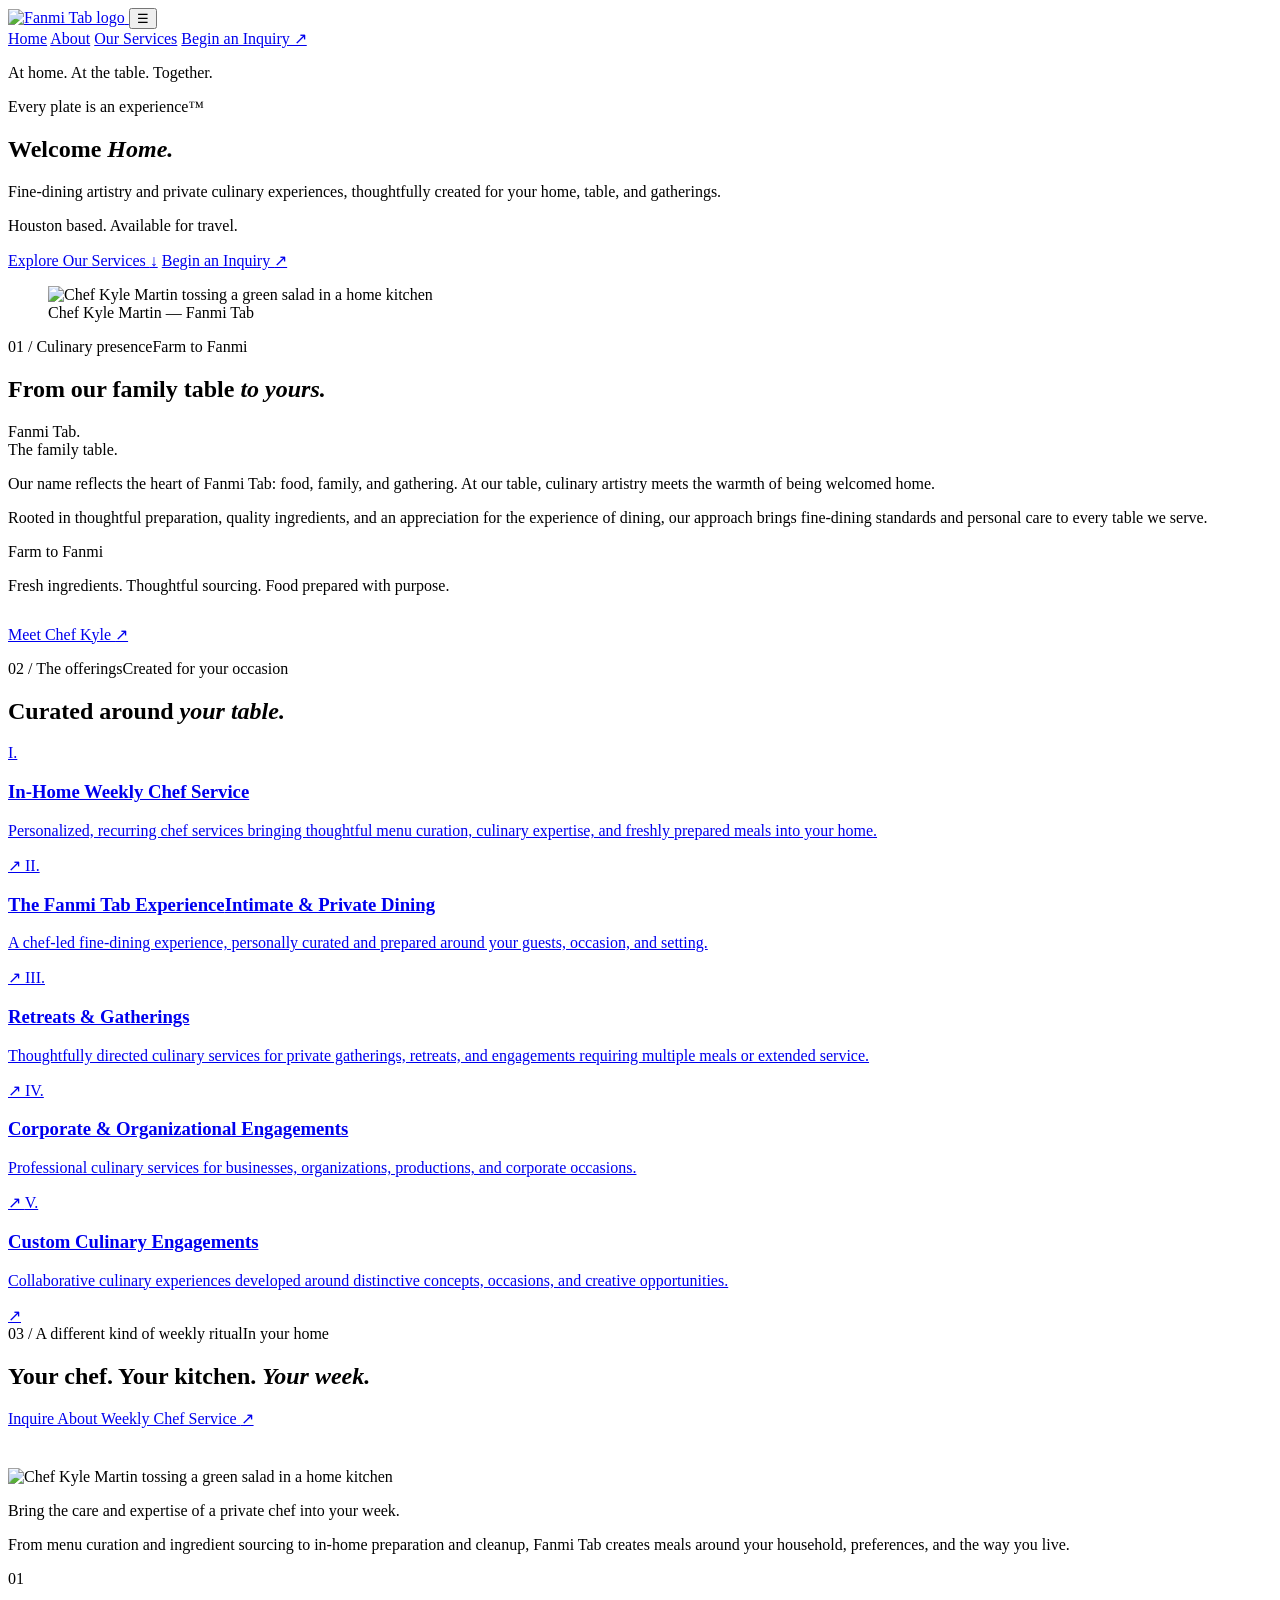
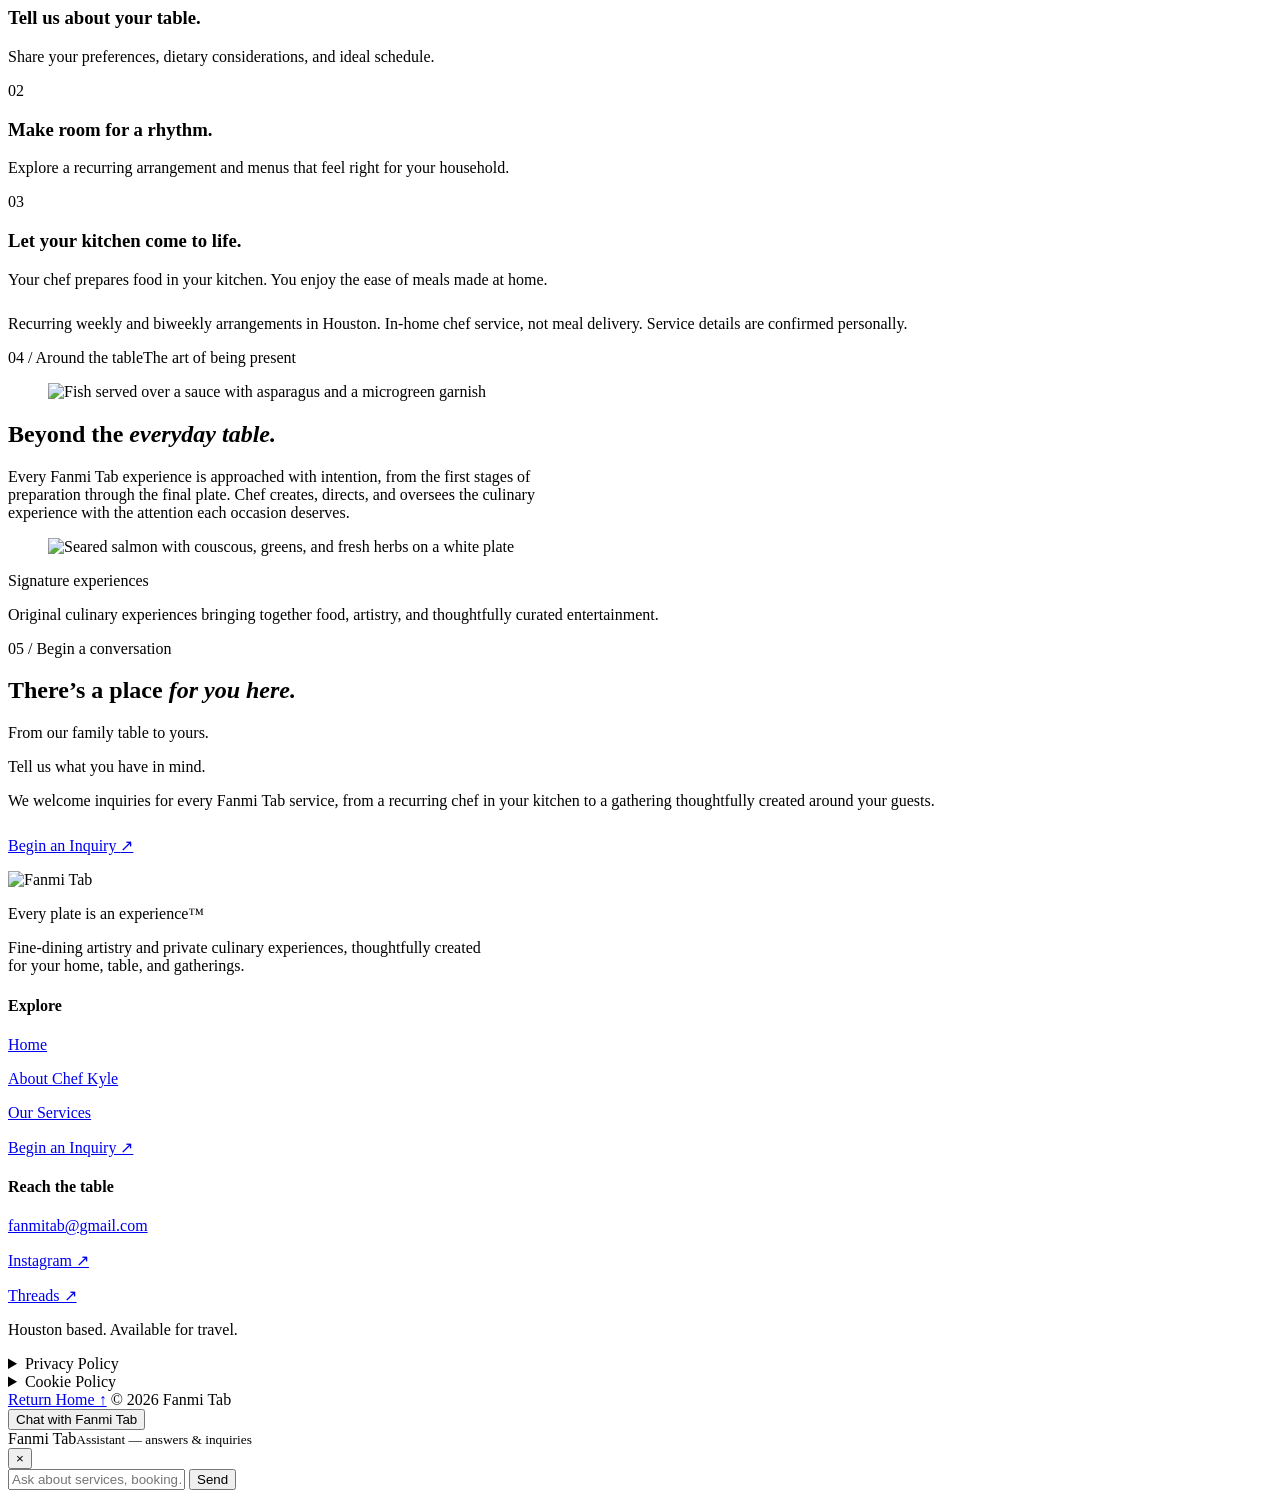
==== commit 3f09d6ef: "Arrows: restore Kyle's original treatment — text-presentation glyphs (VS15) in Arial, 20px link/butt" ====
--- a/index.html
+++ b/index.html
@@ -1,4 +1,4 @@
-<!DOCTYPE html><html lang="en"> <head><meta charset="utf-8"><meta name="viewport" content="width=device-width, initial-scale=1"><title>Fanmi Tab — Private Chef &amp; Catering in Houston, TX</title><meta name="description" content="Fanmi Tab is Chef Kyle Martin's Houston private chef and catering company — in-home weekly chef service, intimate private dining, retreats, and corporate engagements. Every plate is an experience."><link rel="canonical" href="https://fanmitab.com/"><link rel="icon" href="/fanmi-tab-preview/images/logo.webp"><meta property="og:type" content="website"><meta property="og:site_name" content="Fanmi Tab"><meta property="og:title" content="Fanmi Tab — Private Chef &#38; Catering in Houston, TX"><meta property="og:description" content="Fanmi Tab is Chef Kyle Martin's Houston private chef and catering company — in-home weekly chef service, intimate private dining, retreats, and corporate engagements. Every plate is an experience."><meta property="og:url" content="https://fanmitab.com/"><meta property="og:image" content="https://fanmitab.com/images/chef-kitchen.webp"><meta name="twitter:card" content="summary_large_image"><script type="application/ld+json">{"@context":"https://schema.org","@type":"FoodEstablishment","name":"Fanmi Tab","description":"Private chef and catering in Houston, TX — in-home weekly chef service, intimate private dining, retreats & gatherings, and corporate engagements by Chef Kyle Martin.","url":"https://fanmitab.com/","email":"fanmitab@gmail.com","servesCuisine":"Private chef & catering","areaServed":{"@type":"City","name":"Houston","addressRegion":"TX"},"founder":{"@type":"Person","name":"Kyle Martin","jobTitle":"Chef"},"sameAs":["https://www.instagram.com/fanmitab","https://www.threads.com/@fanmitab"]}</script><script src="/fanmi-tab-preview/js/lead.js" defer></script><link rel="stylesheet" href="/fanmi-tab-preview/_astro/about.Cy0_49G6.css"></head> <body> <header class="site"> <div class="wrap"> <a class="brand" href="/fanmi-tab-preview/" aria-label="Fanmi Tab — home"> <img src="/fanmi-tab-preview/images/logo.webp" alt="Fanmi Tab logo" width="66" height="62"> </a> <button id="navToggle" aria-label="Open menu" aria-expanded="false">&#9776;</button> <nav class="main" id="mainNav" aria-label="Main navigation"> <a href="/fanmi-tab-preview/">Home</a> <a href="/fanmi-tab-preview/about/">About</a> <a href="/fanmi-tab-preview/services/">Our Services</a> <a href="/fanmi-tab-preview/book/">Begin an Inquiry &#8599;</a> </nav> </div> </header> <main>  <section class="hero"> <p class="hero-top">At home. At the table. Together.</p> <div class="hero-grid"> <div> <p class="hero-tm">Every plate is an experience&trade;</p> <h1>Welcome <em>Home.</em></h1> </div> <div class="hero-rail"> <p class="intro">Fine-dining artistry and private culinary experiences, thoughtfully created for your home, table, and gatherings.</p> <p class="location">Houston based. Available for travel.</p> <a class="text-link" href="/fanmi-tab-preview/services/">Explore Our Services <span>&darr;</span></a> <a class="btn" href="/fanmi-tab-preview/book/">Begin an Inquiry <span>&#8599;</span></a> <figure class="hero-photo"> <img src="/fanmi-tab-preview/images/chef-kitchen.webp" alt="Chef Kyle Martin tossing a green salad in a home kitchen"> <figcaption>Chef Kyle Martin — Fanmi Tab</figcaption> </figure> </div> </div> </section> <section class="wine" id="presence"> <div class="wrap"> <div class="eyebrow-row"><span>01 / Culinary presence</span><span>Farm to Fanmi</span></div> <div class="cols2"> <h2>From our family table <em>to yours.</em></h2> <div> <p class="subhead">Fanmi Tab.<br>The family table.</p> <p>Our name reflects the heart of Fanmi Tab: food, family, and gathering. At our table, culinary artistry meets the warmth of being welcomed home.</p> <p>Rooted in thoughtful preparation, quality ingredients, and an appreciation for the experience of dining, our approach brings fine-dining standards and personal care to every table we serve.</p> <div class="sourcing"> <p class="lbl">Farm to Fanmi</p> <p class="line">Fresh ingredients. Thoughtful sourcing. Food prepared with purpose.</p> </div> <p style="margin-top:30px"><a class="text-link" href="/fanmi-tab-preview/about/">Meet Chef Kyle <span>&rarr;</span></a></p> </div> </div> </div> </section> <section id="services"> <div class="wrap"> <div class="eyebrow-row"><span>02 / The offerings</span><span>Created for your occasion</span></div> <h2>Curated around <em>your table.</em></h2> <div class="svc-list"> <a class="svc" href="/fanmi-tab-preview/services/"> <span class="num">I.</span> <span> <h3>In-Home Weekly Chef Service</h3> <p>Personalized, recurring chef services bringing thoughtful menu curation, culinary expertise, and freshly prepared meals into your home.</p> </span> <span class="arr">&#8599;</span> </a><a class="svc" href="/fanmi-tab-preview/services/"> <span class="num">II.</span> <span> <h3>The Fanmi Tab Experience<span class="sub">Intimate &amp; Private Dining</span></h3> <p>A chef-led fine-dining experience, personally curated and prepared around your guests, occasion, and setting.</p> </span> <span class="arr">&#8599;</span> </a><a class="svc" href="/fanmi-tab-preview/services/"> <span class="num">III.</span> <span> <h3>Retreats &amp; Gatherings</h3> <p>Thoughtfully directed culinary services for private gatherings, retreats, and engagements requiring multiple meals or extended service.</p> </span> <span class="arr">&#8599;</span> </a><a class="svc" href="/fanmi-tab-preview/services/"> <span class="num">IV.</span> <span> <h3>Corporate &amp; Organizational Engagements</h3> <p>Professional culinary services for businesses, organizations, productions, and corporate occasions.</p> </span> <span class="arr">&#8599;</span> </a><a class="svc" href="/fanmi-tab-preview/services/"> <span class="num">V.</span> <span> <h3>Custom Culinary Engagements</h3> <p>Collaborative culinary experiences developed around distinctive concepts, occasions, and creative opportunities.</p> </span> <span class="arr">&#8599;</span> </a> </div> </div> </section> <section id="weekly"> <div class="wrap"> <div class="eyebrow-row"><span>03 / A different kind of weekly ritual</span><span>In your home</span></div> <div class="cols2"> <div> <h2>Your chef. Your kitchen. <em>Your week.</em></h2> <p><a class="text-link" href="/fanmi-tab-preview/book/">Inquire About Weekly Chef Service <span>&#8599;</span></a></p> <figure style="margin:40px 0 0"> <img src="/fanmi-tab-preview/images/chef-kitchen.webp" alt="Chef Kyle Martin tossing a green salad in a home kitchen" loading="lazy"> </figure> </div> <div> <p class="lead">Bring the care and expertise of a private chef into your week.</p> <p>From menu curation and ingredient sourcing to in-home preparation and cleanup, Fanmi Tab creates meals around your household, preferences, and the way you live.</p> <div class="step-rows"> <div class="srow"><span class="n">01</span><div><h3>Tell us about your table.</h3><p>Share your preferences, dietary considerations, and ideal schedule.</p></div></div> <div class="srow"><span class="n">02</span><div><h3>Make room for a rhythm.</h3><p>Explore a recurring arrangement and menus that feel right for your household.</p></div></div> <div class="srow"><span class="n">03</span><div><h3>Let your kitchen come to life.</h3><p>Your chef prepares food in your kitchen. You enjoy the ease of meals made at home.</p></div></div> </div> <p class="muted small" style="margin-top:26px">Recurring weekly and biweekly arrangements in Houston. In-home chef service, not meal delivery. Service details are confirmed personally.</p> </div> </div> </div> </section> <section id="experience"> <div class="wrap"> <div class="eyebrow-row"><span>04 / Around the table</span><span>The art of being present</span></div> <div class="exp-grid"> <figure> <img src="/fanmi-tab-preview/images/fish-asparagus.webp" alt="Fish served over a sauce with asparagus and a microgreen garnish" loading="lazy"> </figure> <div> <h2>Beyond the <em>everyday table.</em></h2> <p style="max-width:36em">Every Fanmi Tab experience is approached with intention, from the first stages of preparation through the final plate. Chef creates, directs, and oversees the culinary experience with the attention each occasion deserves.</p> <figure class="exp-photo2"> <img src="/fanmi-tab-preview/images/salmon.webp" alt="Seared salmon with couscous, greens, and fresh herbs on a white plate" loading="lazy"> </figure> </div> </div> <div class="sig-row"> <span class="lbl">Signature experiences</span> <p class="txt">Original culinary experiences bringing together food, artistry, and thoughtfully curated entertainment.</p> </div> </div> </section> <section class="wine" id="inquiry"> <div class="wrap"> <div class="eyebrow-row"><span>05 / Begin a conversation</span><span></span></div> <div class="cols2"> <div> <h2>There&rsquo;s a place <em>for you here.</em></h2> <p class="lead">From our family table to yours.</p> </div> <div> <p class="subhead">Tell us what you have in mind.</p> <p>We welcome inquiries for every Fanmi Tab service, from a recurring chef in your kitchen to a gathering thoughtfully created around your guests.</p> <p style="margin-top:26px"><a class="btn cream" href="/fanmi-tab-preview/book/">Begin an Inquiry <span>&#8599;</span></a></p> </div> </div> </div> </section>  </main> <footer class="site"> <div class="wrap"> <div class="cols"> <div> <img src="/fanmi-tab-preview/images/logo.webp" alt="Fanmi Tab" width="86" height="80"> <p class="tm">Every plate is an experience&trade;</p> <p class="muted" style="max-width:30em">Fine-dining artistry and private culinary experiences, thoughtfully created for your home, table, and gatherings.</p> </div> <div> <h4>Explore</h4> <p><a href="/fanmi-tab-preview/">Home</a></p> <p><a href="/fanmi-tab-preview/about/">About Chef Kyle</a></p> <p><a href="/fanmi-tab-preview/services/">Our Services</a></p> <p><a href="/fanmi-tab-preview/book/">Begin an Inquiry &#8599;</a></p> </div> <div> <h4>Reach the table</h4> <p><a href="mailto:fanmitab@gmail.com">fanmitab@gmail.com</a></p> <p><a href="https://www.instagram.com/fanmitab" target="_blank" rel="noopener">Instagram &#8599;</a></p> <p><a href="https://www.threads.com/@fanmitab" target="_blank" rel="noopener">Threads &#8599;</a></p> <p class="muted">Houston based. Available for travel.</p> </div> </div> <details class="footer-policy" id="privacy-policy"> <summary>Privacy Policy</summary> <div class="policy-copy"><h2>Privacy Policy</h2><p>We respect the personal information you share with Fanmi Tab. This notice explains how our website and inquiry process handle that information.</p>
+<!DOCTYPE html><html lang="en"> <head><meta charset="utf-8"><meta name="viewport" content="width=device-width, initial-scale=1"><title>Fanmi Tab — Private Chef &amp; Catering in Houston, TX</title><meta name="description" content="Fanmi Tab is Chef Kyle Martin's Houston private chef and catering company — in-home weekly chef service, intimate private dining, retreats, and corporate engagements. Every plate is an experience."><link rel="canonical" href="https://fanmitab.com/"><link rel="icon" href="/fanmi-tab-preview/images/logo.webp"><meta property="og:type" content="website"><meta property="og:site_name" content="Fanmi Tab"><meta property="og:title" content="Fanmi Tab — Private Chef &#38; Catering in Houston, TX"><meta property="og:description" content="Fanmi Tab is Chef Kyle Martin's Houston private chef and catering company — in-home weekly chef service, intimate private dining, retreats, and corporate engagements. Every plate is an experience."><meta property="og:url" content="https://fanmitab.com/"><meta property="og:image" content="https://fanmitab.com/images/chef-kitchen.webp"><meta name="twitter:card" content="summary_large_image"><script type="application/ld+json">{"@context":"https://schema.org","@type":"FoodEstablishment","name":"Fanmi Tab","description":"Private chef and catering in Houston, TX — in-home weekly chef service, intimate private dining, retreats & gatherings, and corporate engagements by Chef Kyle Martin.","url":"https://fanmitab.com/","email":"fanmitab@gmail.com","servesCuisine":"Private chef & catering","areaServed":{"@type":"City","name":"Houston","addressRegion":"TX"},"founder":{"@type":"Person","name":"Kyle Martin","jobTitle":"Chef"},"sameAs":["https://www.instagram.com/fanmitab","https://www.threads.com/@fanmitab"]}</script><script src="/fanmi-tab-preview/js/lead.js" defer></script><link rel="stylesheet" href="/fanmi-tab-preview/_astro/about.CWLkLI8O.css"></head> <body> <header class="site"> <div class="wrap"> <a class="brand" href="/fanmi-tab-preview/" aria-label="Fanmi Tab — home"> <img src="/fanmi-tab-preview/images/logo.webp" alt="Fanmi Tab logo" width="66" height="62"> </a> <button id="navToggle" aria-label="Open menu" aria-expanded="false">&#9776;</button> <nav class="main" id="mainNav" aria-label="Main navigation"> <a href="/fanmi-tab-preview/">Home</a> <a href="/fanmi-tab-preview/about/">About</a> <a href="/fanmi-tab-preview/services/">Our Services</a> <a href="/fanmi-tab-preview/book/">Begin an Inquiry &#8599;&#65038;</a> </nav> </div> </header> <main>  <section class="hero"> <p class="hero-top">At home. At the table. Together.</p> <div class="hero-grid"> <div> <p class="hero-tm">Every plate is an experience&trade;</p> <h1>Welcome <em>Home.</em></h1> </div> <div class="hero-rail"> <p class="intro">Fine-dining artistry and private culinary experiences, thoughtfully created for your home, table, and gatherings.</p> <p class="location">Houston based. Available for travel.</p> <a class="text-link" href="/fanmi-tab-preview/services/">Explore Our Services <span>&#8595;&#65038;</span></a> <a class="btn" href="/fanmi-tab-preview/book/">Begin an Inquiry <span>&#8599;&#65038;</span></a> <figure class="hero-photo"> <img src="/fanmi-tab-preview/images/chef-kitchen.webp" alt="Chef Kyle Martin tossing a green salad in a home kitchen"> <figcaption>Chef Kyle Martin — Fanmi Tab</figcaption> </figure> </div> </div> </section> <section class="wine" id="presence"> <div class="wrap"> <div class="eyebrow-row"><span>01 / Culinary presence</span><span>Farm to Fanmi</span></div> <div class="cols2"> <h2>From our family table <em>to yours.</em></h2> <div> <p class="subhead">Fanmi Tab.<br>The family table.</p> <p>Our name reflects the heart of Fanmi Tab: food, family, and gathering. At our table, culinary artistry meets the warmth of being welcomed home.</p> <p>Rooted in thoughtful preparation, quality ingredients, and an appreciation for the experience of dining, our approach brings fine-dining standards and personal care to every table we serve.</p> <div class="sourcing"> <p class="lbl">Farm to Fanmi</p> <p class="line">Fresh ingredients. Thoughtful sourcing. Food prepared with purpose.</p> </div> <p style="margin-top:30px"><a class="text-link" href="/fanmi-tab-preview/about/">Meet Chef Kyle <span>&#8599;&#65038;</span></a></p> </div> </div> </div> </section> <section id="services"> <div class="wrap"> <div class="eyebrow-row"><span>02 / The offerings</span><span>Created for your occasion</span></div> <h2>Curated around <em>your table.</em></h2> <div class="svc-list"> <a class="svc" href="/fanmi-tab-preview/services/"> <span class="num">I.</span> <span> <h3>In-Home Weekly Chef Service</h3> <p>Personalized, recurring chef services bringing thoughtful menu curation, culinary expertise, and freshly prepared meals into your home.</p> </span> <span class="arr">&#8599;&#65038;</span> </a><a class="svc" href="/fanmi-tab-preview/services/"> <span class="num">II.</span> <span> <h3>The Fanmi Tab Experience<span class="sub">Intimate &amp; Private Dining</span></h3> <p>A chef-led fine-dining experience, personally curated and prepared around your guests, occasion, and setting.</p> </span> <span class="arr">&#8599;&#65038;</span> </a><a class="svc" href="/fanmi-tab-preview/services/"> <span class="num">III.</span> <span> <h3>Retreats &amp; Gatherings</h3> <p>Thoughtfully directed culinary services for private gatherings, retreats, and engagements requiring multiple meals or extended service.</p> </span> <span class="arr">&#8599;&#65038;</span> </a><a class="svc" href="/fanmi-tab-preview/services/"> <span class="num">IV.</span> <span> <h3>Corporate &amp; Organizational Engagements</h3> <p>Professional culinary services for businesses, organizations, productions, and corporate occasions.</p> </span> <span class="arr">&#8599;&#65038;</span> </a><a class="svc" href="/fanmi-tab-preview/services/"> <span class="num">V.</span> <span> <h3>Custom Culinary Engagements</h3> <p>Collaborative culinary experiences developed around distinctive concepts, occasions, and creative opportunities.</p> </span> <span class="arr">&#8599;&#65038;</span> </a> </div> </div> </section> <section id="weekly"> <div class="wrap"> <div class="eyebrow-row"><span>03 / A different kind of weekly ritual</span><span>In your home</span></div> <div class="cols2"> <div> <h2>Your chef. Your kitchen. <em>Your week.</em></h2> <p><a class="text-link" href="/fanmi-tab-preview/book/">Inquire About Weekly Chef Service <span>&#8599;&#65038;</span></a></p> <figure style="margin:40px 0 0"> <img src="/fanmi-tab-preview/images/chef-kitchen.webp" alt="Chef Kyle Martin tossing a green salad in a home kitchen" loading="lazy"> </figure> </div> <div> <p class="lead">Bring the care and expertise of a private chef into your week.</p> <p>From menu curation and ingredient sourcing to in-home preparation and cleanup, Fanmi Tab creates meals around your household, preferences, and the way you live.</p> <div class="step-rows"> <div class="srow"><span class="n">01</span><div><h3>Tell us about your table.</h3><p>Share your preferences, dietary considerations, and ideal schedule.</p></div></div> <div class="srow"><span class="n">02</span><div><h3>Make room for a rhythm.</h3><p>Explore a recurring arrangement and menus that feel right for your household.</p></div></div> <div class="srow"><span class="n">03</span><div><h3>Let your kitchen come to life.</h3><p>Your chef prepares food in your kitchen. You enjoy the ease of meals made at home.</p></div></div> </div> <p class="muted small" style="margin-top:26px">Recurring weekly and biweekly arrangements in Houston. In-home chef service, not meal delivery. Service details are confirmed personally.</p> </div> </div> </div> </section> <section id="experience"> <div class="wrap"> <div class="eyebrow-row"><span>04 / Around the table</span><span>The art of being present</span></div> <div class="exp-grid"> <figure> <img src="/fanmi-tab-preview/images/fish-asparagus.webp" alt="Fish served over a sauce with asparagus and a microgreen garnish" loading="lazy"> </figure> <div> <h2>Beyond the <em>everyday table.</em></h2> <p style="max-width:36em">Every Fanmi Tab experience is approached with intention, from the first stages of preparation through the final plate. Chef creates, directs, and oversees the culinary experience with the attention each occasion deserves.</p> <figure class="exp-photo2"> <img src="/fanmi-tab-preview/images/salmon.webp" alt="Seared salmon with couscous, greens, and fresh herbs on a white plate" loading="lazy"> </figure> </div> </div> <div class="sig-row"> <span class="lbl">Signature experiences</span> <p class="txt">Original culinary experiences bringing together food, artistry, and thoughtfully curated entertainment.</p> </div> </div> </section> <section class="wine" id="inquiry"> <div class="wrap"> <div class="eyebrow-row"><span>05 / Begin a conversation</span><span></span></div> <div class="cols2"> <div> <h2>There&rsquo;s a place <em>for you here.</em></h2> <p class="lead">From our family table to yours.</p> </div> <div> <p class="subhead">Tell us what you have in mind.</p> <p>We welcome inquiries for every Fanmi Tab service, from a recurring chef in your kitchen to a gathering thoughtfully created around your guests.</p> <p style="margin-top:26px"><a class="btn cream" href="/fanmi-tab-preview/book/">Begin an Inquiry <span>&#8599;&#65038;</span></a></p> </div> </div> </div> </section>  </main> <footer class="site"> <div class="wrap"> <div class="cols"> <div> <img src="/fanmi-tab-preview/images/logo.webp" alt="Fanmi Tab" width="86" height="80"> <p class="tm">Every plate is an experience&trade;</p> <p class="muted" style="max-width:30em">Fine-dining artistry and private culinary experiences, thoughtfully created for your home, table, and gatherings.</p> </div> <div> <h4>Explore</h4> <p><a href="/fanmi-tab-preview/">Home</a></p> <p><a href="/fanmi-tab-preview/about/">About Chef Kyle</a></p> <p><a href="/fanmi-tab-preview/services/">Our Services</a></p> <p><a href="/fanmi-tab-preview/book/">Begin an Inquiry &#8599;&#65038;</a></p> </div> <div> <h4>Reach the table</h4> <p><a href="mailto:fanmitab@gmail.com">fanmitab@gmail.com</a></p> <p><a href="https://www.instagram.com/fanmitab" target="_blank" rel="noopener">Instagram &#8599;&#65038;</a></p> <p><a href="https://www.threads.com/@fanmitab" target="_blank" rel="noopener">Threads &#8599;&#65038;</a></p> <p class="muted">Houston based. Available for travel.</p> </div> </div> <details class="footer-policy" id="privacy-policy"> <summary>Privacy Policy</summary> <div class="policy-copy"><h2>Privacy Policy</h2><p>We respect the personal information you share with Fanmi Tab. This notice explains how our website and inquiry process handle that information.</p>
 <h2>Contact</h2><p>For questions about privacy or your inquiry, email <a href="mailto:fanmitab@gmail.com">fanmitab@gmail.com</a>.</p>
 <h2>Information you share</h2><p>We use the information you choose to provide to review your request, respond to you, and discuss the culinary services or experience you have in mind.</p><p>Our inquiry form is provided by Tally. Our inquiry buttons open our dedicated Google Sites inquiry page in a new tab, where the Tally form is provided. Information submitted through the form is processed through Tally. You may contact us by email instead.</p><p>Please share only what is needed for your inquiry. Do not send payment credentials, identification documents, or unnecessary sensitive information.</p>
 <h2>Website and external services</h2><p>Fanmi Tab’s custom website code includes no advertising pixels or analytics and does not store visitor preferences. Its images are included in this preview; the lightweight version uses a browser font. The hosting provider receives the technical information needed to deliver the page.</p><p>External services handle information under their own policies. Read <a href="https://tally.so/help/privacy-policy" target="_blank" rel="noopener noreferrer">Tally’s privacy policy ↗︎</a>. When this website is displayed in Google Sites, Google also operates the surrounding page; see <a href="https://policies.google.com/privacy" target="_blank" rel="noopener noreferrer">Google’s privacy policy ↗︎</a>. Following a social link takes you to that platform.</p>
@@ -8,7 +8,7 @@
 <h2>Inquiry form</h2><p>Our inquiry buttons open a dedicated Google Sites inquiry page in a new tab. No Tally form is automatically embedded in this homepage. Tally and any services connected to the form operate under their own settings and policies.</p>
 <h2>Google Sites and other services</h2><p>When the website is displayed in Google Sites, Google operates the surrounding page and may use its own cookies or similar technologies. Those are separate from Fanmi Tab’s custom code. Learn more about <a href="https://policies.google.com/technologies/cookies" target="_blank" rel="noopener noreferrer">how Google uses cookies ↗︎</a>.</p><p>Following an inquiry or social link takes you to the relevant external service, which has its own privacy and cookie practices.</p>
 <h2>Your choices</h2><p>You can manage stored cookies through your browser settings. For questions, email <a href="mailto:fanmitab@gmail.com">fanmitab@gmail.com</a>.</p>
-</div> </details> <div class="fine"> <span><a href="/fanmi-tab-preview/">Return Home &#8593;</a></span> <span>&copy; 2026 Fanmi Tab</span> </div> </div> </footer> <button id="ftChatBtn" aria-haspopup="dialog" aria-controls="ftChat">Chat with Fanmi Tab</button> <div id="ftChat" role="dialog" aria-modal="false" aria-label="Fanmi Tab assistant"> <div class="head"> <div><span class="t">Fanmi Tab</span><small>Assistant — answers &amp; inquiries</small></div> <button id="ftChatClose" aria-label="Close chat">&times;</button> </div> <div id="ftMsgs" aria-live="polite"></div> <div id="ftChips"></div> <form id="ftInputRow"> <input id="ftInput" type="text" placeholder="Ask about services, booking…" autocomplete="off"> <button id="ftSend" type="submit">Send</button> </form> </div> <script>
+</div> </details> <div class="fine"> <span><a href="/fanmi-tab-preview/">Return Home &#8593;&#65038;</a></span> <span>&copy; 2026 Fanmi Tab</span> </div> </div> </footer> <button id="ftChatBtn" aria-haspopup="dialog" aria-controls="ftChat">Chat with Fanmi Tab</button> <div id="ftChat" role="dialog" aria-modal="false" aria-label="Fanmi Tab assistant"> <div class="head"> <div><span class="t">Fanmi Tab</span><small>Assistant — answers &amp; inquiries</small></div> <button id="ftChatClose" aria-label="Close chat">&times;</button> </div> <div id="ftMsgs" aria-live="polite"></div> <div id="ftChips"></div> <form id="ftInputRow"> <input id="ftInput" type="text" placeholder="Ask about services, booking…" autocomplete="off"> <button id="ftSend" type="submit">Send</button> </form> </div> <script>
 (function () {
   var FACTS = {
     services:
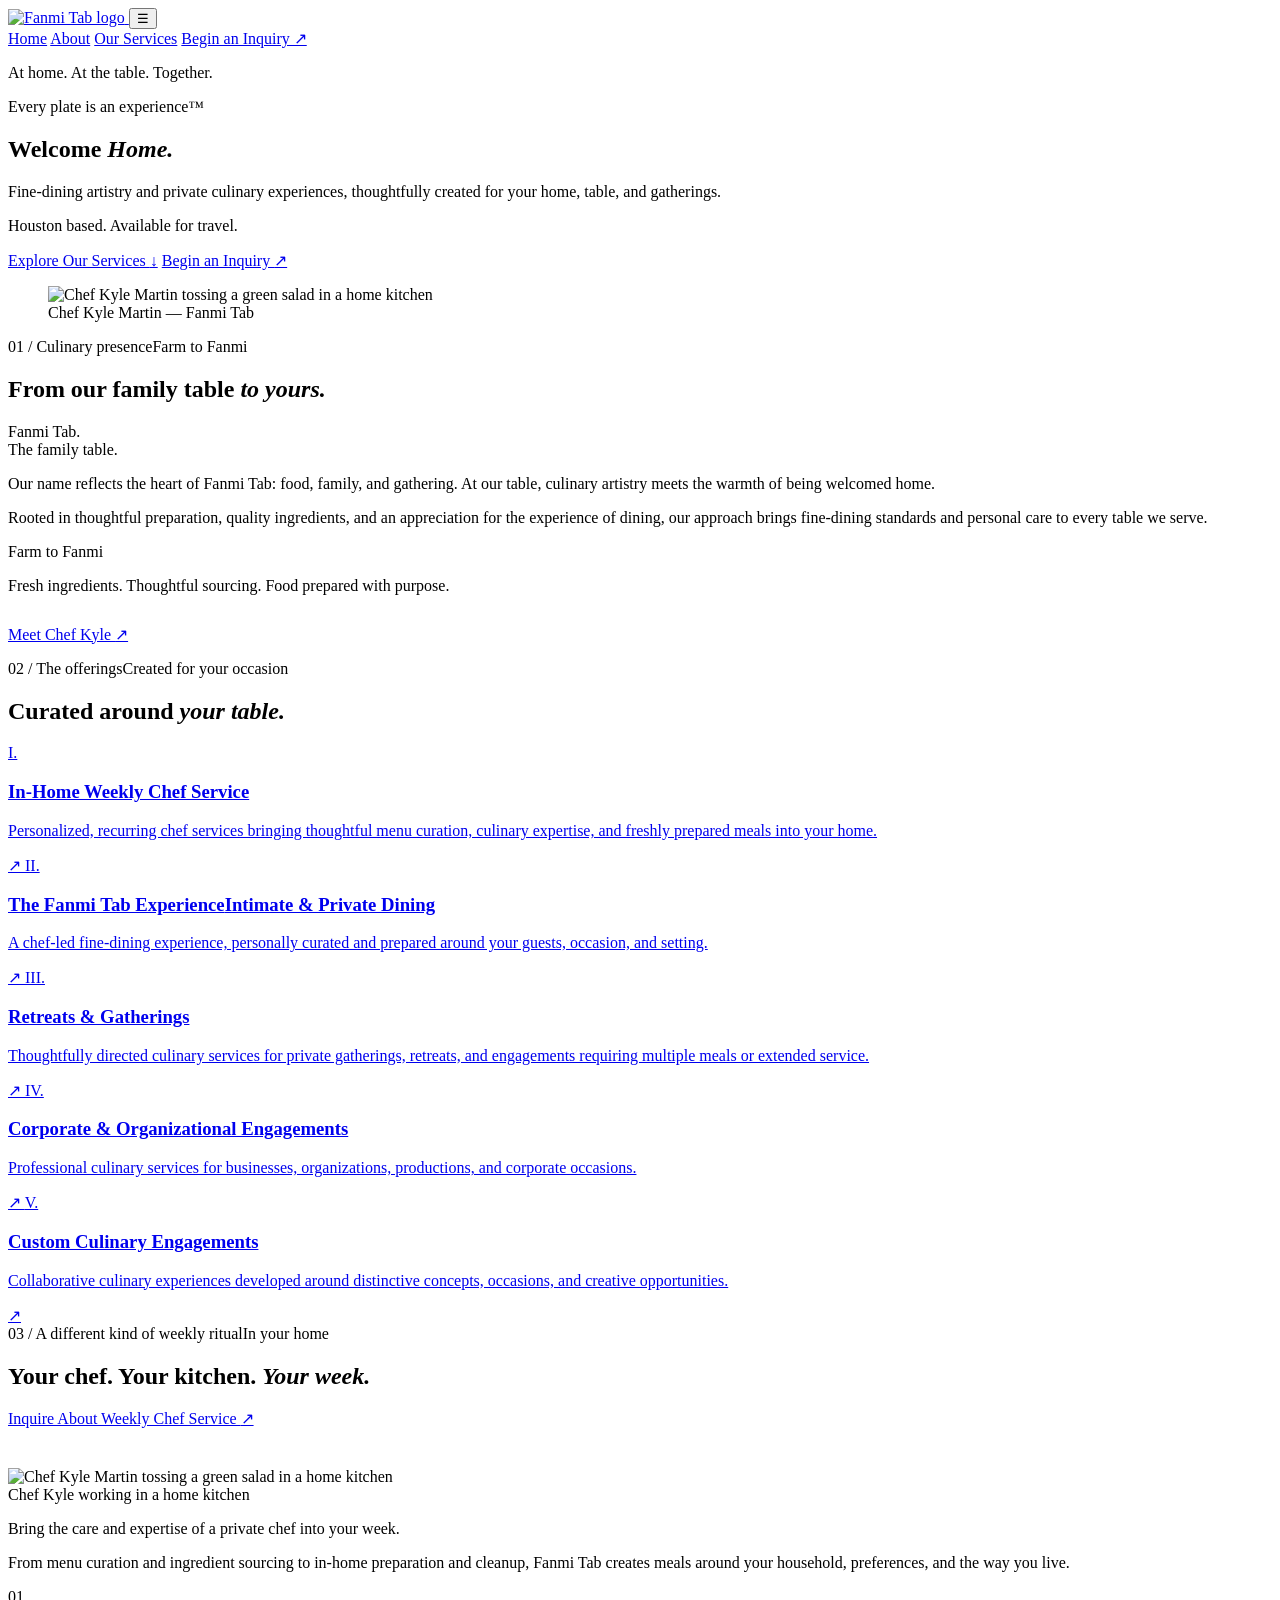
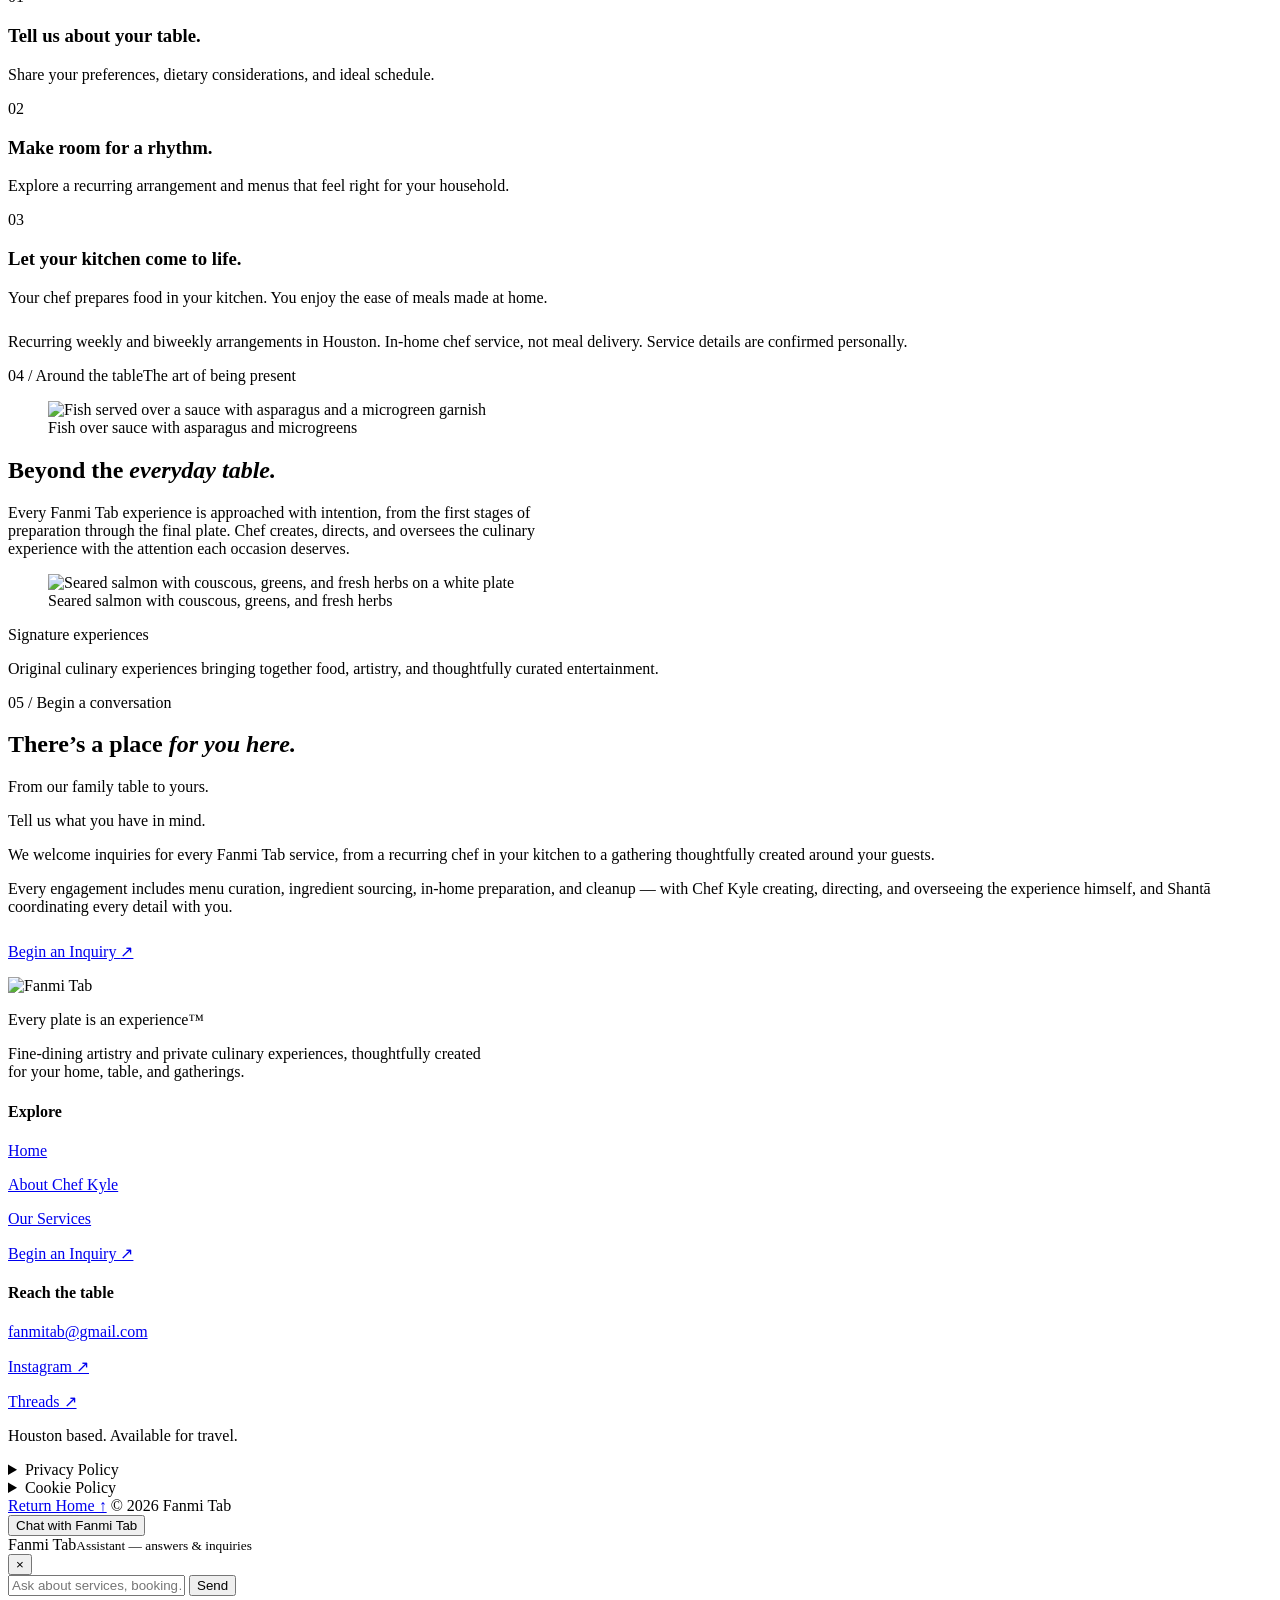
==== commit 25af79ff: "CX Bucket 1 (B1-B6): how-it-works, FAQ, inclusions, dietary field, dish captions, help-me-decide" ====
--- a/index.html
+++ b/index.html
@@ -1,4 +1,4 @@
-<!DOCTYPE html><html lang="en"> <head><meta charset="utf-8"><meta name="viewport" content="width=device-width, initial-scale=1"><title>Fanmi Tab — Private Chef &amp; Catering in Houston, TX</title><meta name="description" content="Fanmi Tab is Chef Kyle Martin's Houston private chef and catering company — in-home weekly chef service, intimate private dining, retreats, and corporate engagements. Every plate is an experience."><link rel="canonical" href="https://fanmitab.com/"><link rel="icon" href="/fanmi-tab-preview/images/logo.webp"><meta property="og:type" content="website"><meta property="og:site_name" content="Fanmi Tab"><meta property="og:title" content="Fanmi Tab — Private Chef &#38; Catering in Houston, TX"><meta property="og:description" content="Fanmi Tab is Chef Kyle Martin's Houston private chef and catering company — in-home weekly chef service, intimate private dining, retreats, and corporate engagements. Every plate is an experience."><meta property="og:url" content="https://fanmitab.com/"><meta property="og:image" content="https://fanmitab.com/images/chef-kitchen.webp"><meta name="twitter:card" content="summary_large_image"><script type="application/ld+json">{"@context":"https://schema.org","@type":"FoodEstablishment","name":"Fanmi Tab","description":"Private chef and catering in Houston, TX — in-home weekly chef service, intimate private dining, retreats & gatherings, and corporate engagements by Chef Kyle Martin.","url":"https://fanmitab.com/","email":"fanmitab@gmail.com","servesCuisine":"Private chef & catering","areaServed":{"@type":"City","name":"Houston","addressRegion":"TX"},"founder":{"@type":"Person","name":"Kyle Martin","jobTitle":"Chef"},"sameAs":["https://www.instagram.com/fanmitab","https://www.threads.com/@fanmitab"]}</script><script src="/fanmi-tab-preview/js/lead.js" defer></script><link rel="stylesheet" href="/fanmi-tab-preview/_astro/about.CWLkLI8O.css"></head> <body> <header class="site"> <div class="wrap"> <a class="brand" href="/fanmi-tab-preview/" aria-label="Fanmi Tab — home"> <img src="/fanmi-tab-preview/images/logo.webp" alt="Fanmi Tab logo" width="66" height="62"> </a> <button id="navToggle" aria-label="Open menu" aria-expanded="false">&#9776;</button> <nav class="main" id="mainNav" aria-label="Main navigation"> <a href="/fanmi-tab-preview/">Home</a> <a href="/fanmi-tab-preview/about/">About</a> <a href="/fanmi-tab-preview/services/">Our Services</a> <a href="/fanmi-tab-preview/book/">Begin an Inquiry &#8599;&#65038;</a> </nav> </div> </header> <main>  <section class="hero"> <p class="hero-top">At home. At the table. Together.</p> <div class="hero-grid"> <div> <p class="hero-tm">Every plate is an experience&trade;</p> <h1>Welcome <em>Home.</em></h1> </div> <div class="hero-rail"> <p class="intro">Fine-dining artistry and private culinary experiences, thoughtfully created for your home, table, and gatherings.</p> <p class="location">Houston based. Available for travel.</p> <a class="text-link" href="/fanmi-tab-preview/services/">Explore Our Services <span>&#8595;&#65038;</span></a> <a class="btn" href="/fanmi-tab-preview/book/">Begin an Inquiry <span>&#8599;&#65038;</span></a> <figure class="hero-photo"> <img src="/fanmi-tab-preview/images/chef-kitchen.webp" alt="Chef Kyle Martin tossing a green salad in a home kitchen"> <figcaption>Chef Kyle Martin — Fanmi Tab</figcaption> </figure> </div> </div> </section> <section class="wine" id="presence"> <div class="wrap"> <div class="eyebrow-row"><span>01 / Culinary presence</span><span>Farm to Fanmi</span></div> <div class="cols2"> <h2>From our family table <em>to yours.</em></h2> <div> <p class="subhead">Fanmi Tab.<br>The family table.</p> <p>Our name reflects the heart of Fanmi Tab: food, family, and gathering. At our table, culinary artistry meets the warmth of being welcomed home.</p> <p>Rooted in thoughtful preparation, quality ingredients, and an appreciation for the experience of dining, our approach brings fine-dining standards and personal care to every table we serve.</p> <div class="sourcing"> <p class="lbl">Farm to Fanmi</p> <p class="line">Fresh ingredients. Thoughtful sourcing. Food prepared with purpose.</p> </div> <p style="margin-top:30px"><a class="text-link" href="/fanmi-tab-preview/about/">Meet Chef Kyle <span>&#8599;&#65038;</span></a></p> </div> </div> </div> </section> <section id="services"> <div class="wrap"> <div class="eyebrow-row"><span>02 / The offerings</span><span>Created for your occasion</span></div> <h2>Curated around <em>your table.</em></h2> <div class="svc-list"> <a class="svc" href="/fanmi-tab-preview/services/"> <span class="num">I.</span> <span> <h3>In-Home Weekly Chef Service</h3> <p>Personalized, recurring chef services bringing thoughtful menu curation, culinary expertise, and freshly prepared meals into your home.</p> </span> <span class="arr">&#8599;&#65038;</span> </a><a class="svc" href="/fanmi-tab-preview/services/"> <span class="num">II.</span> <span> <h3>The Fanmi Tab Experience<span class="sub">Intimate &amp; Private Dining</span></h3> <p>A chef-led fine-dining experience, personally curated and prepared around your guests, occasion, and setting.</p> </span> <span class="arr">&#8599;&#65038;</span> </a><a class="svc" href="/fanmi-tab-preview/services/"> <span class="num">III.</span> <span> <h3>Retreats &amp; Gatherings</h3> <p>Thoughtfully directed culinary services for private gatherings, retreats, and engagements requiring multiple meals or extended service.</p> </span> <span class="arr">&#8599;&#65038;</span> </a><a class="svc" href="/fanmi-tab-preview/services/"> <span class="num">IV.</span> <span> <h3>Corporate &amp; Organizational Engagements</h3> <p>Professional culinary services for businesses, organizations, productions, and corporate occasions.</p> </span> <span class="arr">&#8599;&#65038;</span> </a><a class="svc" href="/fanmi-tab-preview/services/"> <span class="num">V.</span> <span> <h3>Custom Culinary Engagements</h3> <p>Collaborative culinary experiences developed around distinctive concepts, occasions, and creative opportunities.</p> </span> <span class="arr">&#8599;&#65038;</span> </a> </div> </div> </section> <section id="weekly"> <div class="wrap"> <div class="eyebrow-row"><span>03 / A different kind of weekly ritual</span><span>In your home</span></div> <div class="cols2"> <div> <h2>Your chef. Your kitchen. <em>Your week.</em></h2> <p><a class="text-link" href="/fanmi-tab-preview/book/">Inquire About Weekly Chef Service <span>&#8599;&#65038;</span></a></p> <figure style="margin:40px 0 0"> <img src="/fanmi-tab-preview/images/chef-kitchen.webp" alt="Chef Kyle Martin tossing a green salad in a home kitchen" loading="lazy"> </figure> </div> <div> <p class="lead">Bring the care and expertise of a private chef into your week.</p> <p>From menu curation and ingredient sourcing to in-home preparation and cleanup, Fanmi Tab creates meals around your household, preferences, and the way you live.</p> <div class="step-rows"> <div class="srow"><span class="n">01</span><div><h3>Tell us about your table.</h3><p>Share your preferences, dietary considerations, and ideal schedule.</p></div></div> <div class="srow"><span class="n">02</span><div><h3>Make room for a rhythm.</h3><p>Explore a recurring arrangement and menus that feel right for your household.</p></div></div> <div class="srow"><span class="n">03</span><div><h3>Let your kitchen come to life.</h3><p>Your chef prepares food in your kitchen. You enjoy the ease of meals made at home.</p></div></div> </div> <p class="muted small" style="margin-top:26px">Recurring weekly and biweekly arrangements in Houston. In-home chef service, not meal delivery. Service details are confirmed personally.</p> </div> </div> </div> </section> <section id="experience"> <div class="wrap"> <div class="eyebrow-row"><span>04 / Around the table</span><span>The art of being present</span></div> <div class="exp-grid"> <figure> <img src="/fanmi-tab-preview/images/fish-asparagus.webp" alt="Fish served over a sauce with asparagus and a microgreen garnish" loading="lazy"> </figure> <div> <h2>Beyond the <em>everyday table.</em></h2> <p style="max-width:36em">Every Fanmi Tab experience is approached with intention, from the first stages of preparation through the final plate. Chef creates, directs, and oversees the culinary experience with the attention each occasion deserves.</p> <figure class="exp-photo2"> <img src="/fanmi-tab-preview/images/salmon.webp" alt="Seared salmon with couscous, greens, and fresh herbs on a white plate" loading="lazy"> </figure> </div> </div> <div class="sig-row"> <span class="lbl">Signature experiences</span> <p class="txt">Original culinary experiences bringing together food, artistry, and thoughtfully curated entertainment.</p> </div> </div> </section> <section class="wine" id="inquiry"> <div class="wrap"> <div class="eyebrow-row"><span>05 / Begin a conversation</span><span></span></div> <div class="cols2"> <div> <h2>There&rsquo;s a place <em>for you here.</em></h2> <p class="lead">From our family table to yours.</p> </div> <div> <p class="subhead">Tell us what you have in mind.</p> <p>We welcome inquiries for every Fanmi Tab service, from a recurring chef in your kitchen to a gathering thoughtfully created around your guests.</p> <p style="margin-top:26px"><a class="btn cream" href="/fanmi-tab-preview/book/">Begin an Inquiry <span>&#8599;&#65038;</span></a></p> </div> </div> </div> </section>  </main> <footer class="site"> <div class="wrap"> <div class="cols"> <div> <img src="/fanmi-tab-preview/images/logo.webp" alt="Fanmi Tab" width="86" height="80"> <p class="tm">Every plate is an experience&trade;</p> <p class="muted" style="max-width:30em">Fine-dining artistry and private culinary experiences, thoughtfully created for your home, table, and gatherings.</p> </div> <div> <h4>Explore</h4> <p><a href="/fanmi-tab-preview/">Home</a></p> <p><a href="/fanmi-tab-preview/about/">About Chef Kyle</a></p> <p><a href="/fanmi-tab-preview/services/">Our Services</a></p> <p><a href="/fanmi-tab-preview/book/">Begin an Inquiry &#8599;&#65038;</a></p> </div> <div> <h4>Reach the table</h4> <p><a href="mailto:fanmitab@gmail.com">fanmitab@gmail.com</a></p> <p><a href="https://www.instagram.com/fanmitab" target="_blank" rel="noopener">Instagram &#8599;&#65038;</a></p> <p><a href="https://www.threads.com/@fanmitab" target="_blank" rel="noopener">Threads &#8599;&#65038;</a></p> <p class="muted">Houston based. Available for travel.</p> </div> </div> <details class="footer-policy" id="privacy-policy"> <summary>Privacy Policy</summary> <div class="policy-copy"><h2>Privacy Policy</h2><p>We respect the personal information you share with Fanmi Tab. This notice explains how our website and inquiry process handle that information.</p>
+<!DOCTYPE html><html lang="en"> <head><meta charset="utf-8"><meta name="viewport" content="width=device-width, initial-scale=1"><title>Fanmi Tab — Private Chef &amp; Catering in Houston, TX</title><meta name="description" content="Fanmi Tab is Chef Kyle Martin's Houston private chef and catering company — in-home weekly chef service, intimate private dining, retreats, and corporate engagements. Every plate is an experience."><link rel="canonical" href="https://fanmitab.com/"><link rel="icon" href="/fanmi-tab-preview/images/logo.webp"><meta property="og:type" content="website"><meta property="og:site_name" content="Fanmi Tab"><meta property="og:title" content="Fanmi Tab — Private Chef &#38; Catering in Houston, TX"><meta property="og:description" content="Fanmi Tab is Chef Kyle Martin's Houston private chef and catering company — in-home weekly chef service, intimate private dining, retreats, and corporate engagements. Every plate is an experience."><meta property="og:url" content="https://fanmitab.com/"><meta property="og:image" content="https://fanmitab.com/images/chef-kitchen.webp"><meta name="twitter:card" content="summary_large_image"><script type="application/ld+json">{"@context":"https://schema.org","@type":"FoodEstablishment","name":"Fanmi Tab","description":"Private chef and catering in Houston, TX — in-home weekly chef service, intimate private dining, retreats & gatherings, and corporate engagements by Chef Kyle Martin.","url":"https://fanmitab.com/","email":"fanmitab@gmail.com","servesCuisine":"Private chef & catering","areaServed":{"@type":"City","name":"Houston","addressRegion":"TX"},"founder":{"@type":"Person","name":"Kyle Martin","jobTitle":"Chef"},"sameAs":["https://www.instagram.com/fanmitab","https://www.threads.com/@fanmitab"]}</script><script src="/fanmi-tab-preview/js/lead.js" defer></script><link rel="stylesheet" href="/fanmi-tab-preview/_astro/about.Dp9AXshG.css"></head> <body> <header class="site"> <div class="wrap"> <a class="brand" href="/fanmi-tab-preview/" aria-label="Fanmi Tab — home"> <img src="/fanmi-tab-preview/images/logo.webp" alt="Fanmi Tab logo" width="66" height="62"> </a> <button id="navToggle" aria-label="Open menu" aria-expanded="false">&#9776;</button> <nav class="main" id="mainNav" aria-label="Main navigation"> <a href="/fanmi-tab-preview/">Home</a> <a href="/fanmi-tab-preview/about/">About</a> <a href="/fanmi-tab-preview/services/">Our Services</a> <a href="/fanmi-tab-preview/book/">Begin an Inquiry &#8599;&#65038;</a> </nav> </div> </header> <main>  <section class="hero"> <p class="hero-top">At home. At the table. Together.</p> <div class="hero-grid"> <div> <p class="hero-tm">Every plate is an experience&trade;</p> <h1>Welcome <em>Home.</em></h1> </div> <div class="hero-rail"> <p class="intro">Fine-dining artistry and private culinary experiences, thoughtfully created for your home, table, and gatherings.</p> <p class="location">Houston based. Available for travel.</p> <a class="text-link" href="/fanmi-tab-preview/services/">Explore Our Services <span>&#8595;&#65038;</span></a> <a class="btn" href="/fanmi-tab-preview/book/">Begin an Inquiry <span>&#8599;&#65038;</span></a> <figure class="hero-photo"> <img src="/fanmi-tab-preview/images/chef-kitchen.webp" alt="Chef Kyle Martin tossing a green salad in a home kitchen"> <figcaption>Chef Kyle Martin — Fanmi Tab</figcaption> </figure> </div> </div> </section> <section class="wine" id="presence"> <div class="wrap"> <div class="eyebrow-row"><span>01 / Culinary presence</span><span>Farm to Fanmi</span></div> <div class="cols2"> <h2>From our family table <em>to yours.</em></h2> <div> <p class="subhead">Fanmi Tab.<br>The family table.</p> <p>Our name reflects the heart of Fanmi Tab: food, family, and gathering. At our table, culinary artistry meets the warmth of being welcomed home.</p> <p>Rooted in thoughtful preparation, quality ingredients, and an appreciation for the experience of dining, our approach brings fine-dining standards and personal care to every table we serve.</p> <div class="sourcing"> <p class="lbl">Farm to Fanmi</p> <p class="line">Fresh ingredients. Thoughtful sourcing. Food prepared with purpose.</p> </div> <p style="margin-top:30px"><a class="text-link" href="/fanmi-tab-preview/about/">Meet Chef Kyle <span>&#8599;&#65038;</span></a></p> </div> </div> </div> </section> <section id="services"> <div class="wrap"> <div class="eyebrow-row"><span>02 / The offerings</span><span>Created for your occasion</span></div> <h2>Curated around <em>your table.</em></h2> <div class="svc-list"> <a class="svc" href="/fanmi-tab-preview/services/"> <span class="num">I.</span> <span> <h3>In-Home Weekly Chef Service</h3> <p>Personalized, recurring chef services bringing thoughtful menu curation, culinary expertise, and freshly prepared meals into your home.</p> </span> <span class="arr">&#8599;&#65038;</span> </a><a class="svc" href="/fanmi-tab-preview/services/"> <span class="num">II.</span> <span> <h3>The Fanmi Tab Experience<span class="sub">Intimate &amp; Private Dining</span></h3> <p>A chef-led fine-dining experience, personally curated and prepared around your guests, occasion, and setting.</p> </span> <span class="arr">&#8599;&#65038;</span> </a><a class="svc" href="/fanmi-tab-preview/services/"> <span class="num">III.</span> <span> <h3>Retreats &amp; Gatherings</h3> <p>Thoughtfully directed culinary services for private gatherings, retreats, and engagements requiring multiple meals or extended service.</p> </span> <span class="arr">&#8599;&#65038;</span> </a><a class="svc" href="/fanmi-tab-preview/services/"> <span class="num">IV.</span> <span> <h3>Corporate &amp; Organizational Engagements</h3> <p>Professional culinary services for businesses, organizations, productions, and corporate occasions.</p> </span> <span class="arr">&#8599;&#65038;</span> </a><a class="svc" href="/fanmi-tab-preview/services/"> <span class="num">V.</span> <span> <h3>Custom Culinary Engagements</h3> <p>Collaborative culinary experiences developed around distinctive concepts, occasions, and creative opportunities.</p> </span> <span class="arr">&#8599;&#65038;</span> </a> </div> </div> </section> <section id="weekly"> <div class="wrap"> <div class="eyebrow-row"><span>03 / A different kind of weekly ritual</span><span>In your home</span></div> <div class="cols2"> <div> <h2>Your chef. Your kitchen. <em>Your week.</em></h2> <p><a class="text-link" href="/fanmi-tab-preview/book/">Inquire About Weekly Chef Service <span>&#8599;&#65038;</span></a></p> <figure style="margin:40px 0 0"> <img src="/fanmi-tab-preview/images/chef-kitchen.webp" alt="Chef Kyle Martin tossing a green salad in a home kitchen" loading="lazy"> <figcaption class="dish-cap">Chef Kyle working in a home kitchen</figcaption> </figure> </div> <div> <p class="lead">Bring the care and expertise of a private chef into your week.</p> <p>From menu curation and ingredient sourcing to in-home preparation and cleanup, Fanmi Tab creates meals around your household, preferences, and the way you live.</p> <div class="step-rows"> <div class="srow"><span class="n">01</span><div><h3>Tell us about your table.</h3><p>Share your preferences, dietary considerations, and ideal schedule.</p></div></div> <div class="srow"><span class="n">02</span><div><h3>Make room for a rhythm.</h3><p>Explore a recurring arrangement and menus that feel right for your household.</p></div></div> <div class="srow"><span class="n">03</span><div><h3>Let your kitchen come to life.</h3><p>Your chef prepares food in your kitchen. You enjoy the ease of meals made at home.</p></div></div> </div> <p class="muted small" style="margin-top:26px">Recurring weekly and biweekly arrangements in Houston. In-home chef service, not meal delivery. Service details are confirmed personally.</p> </div> </div> </div> </section> <section id="experience"> <div class="wrap"> <div class="eyebrow-row"><span>04 / Around the table</span><span>The art of being present</span></div> <div class="exp-grid"> <figure> <img src="/fanmi-tab-preview/images/fish-asparagus.webp" alt="Fish served over a sauce with asparagus and a microgreen garnish" loading="lazy"> <figcaption class="dish-cap">Fish over sauce with asparagus and microgreens</figcaption> </figure> <div> <h2>Beyond the <em>everyday table.</em></h2> <p style="max-width:36em">Every Fanmi Tab experience is approached with intention, from the first stages of preparation through the final plate. Chef creates, directs, and oversees the culinary experience with the attention each occasion deserves.</p> <figure class="exp-photo2"> <img src="/fanmi-tab-preview/images/salmon.webp" alt="Seared salmon with couscous, greens, and fresh herbs on a white plate" loading="lazy"> <figcaption class="dish-cap">Seared salmon with couscous, greens, and fresh herbs</figcaption> </figure> </div> </div> <div class="sig-row"> <span class="lbl">Signature experiences</span> <p class="txt">Original culinary experiences bringing together food, artistry, and thoughtfully curated entertainment.</p> </div> </div> </section> <section class="wine" id="inquiry"> <div class="wrap"> <div class="eyebrow-row"><span>05 / Begin a conversation</span><span></span></div> <div class="cols2"> <div> <h2>There&rsquo;s a place <em>for you here.</em></h2> <p class="lead">From our family table to yours.</p> </div> <div> <p class="subhead">Tell us what you have in mind.</p> <p>We welcome inquiries for every Fanmi Tab service, from a recurring chef in your kitchen to a gathering thoughtfully created around your guests.</p> <p>Every engagement includes menu curation, ingredient sourcing, in-home preparation, and cleanup — with Chef Kyle creating, directing, and overseeing the experience himself, and Shantā coordinating every detail with you.</p> <p style="margin-top:26px"><a class="btn cream" href="/fanmi-tab-preview/book/">Begin an Inquiry <span>&#8599;&#65038;</span></a></p> </div> </div> </div> </section>  </main> <footer class="site"> <div class="wrap"> <div class="cols"> <div> <img src="/fanmi-tab-preview/images/logo.webp" alt="Fanmi Tab" width="86" height="80"> <p class="tm">Every plate is an experience&trade;</p> <p class="muted" style="max-width:30em">Fine-dining artistry and private culinary experiences, thoughtfully created for your home, table, and gatherings.</p> </div> <div> <h4>Explore</h4> <p><a href="/fanmi-tab-preview/">Home</a></p> <p><a href="/fanmi-tab-preview/about/">About Chef Kyle</a></p> <p><a href="/fanmi-tab-preview/services/">Our Services</a></p> <p><a href="/fanmi-tab-preview/book/">Begin an Inquiry &#8599;&#65038;</a></p> </div> <div> <h4>Reach the table</h4> <p><a href="mailto:fanmitab@gmail.com">fanmitab@gmail.com</a></p> <p><a href="https://www.instagram.com/fanmitab" target="_blank" rel="noopener">Instagram &#8599;&#65038;</a></p> <p><a href="https://www.threads.com/@fanmitab" target="_blank" rel="noopener">Threads &#8599;&#65038;</a></p> <p class="muted">Houston based. Available for travel.</p> </div> </div> <details class="footer-policy" id="privacy-policy"> <summary>Privacy Policy</summary> <div class="policy-copy"><h2>Privacy Policy</h2><p>We respect the personal information you share with Fanmi Tab. This notice explains how our website and inquiry process handle that information.</p>
 <h2>Contact</h2><p>For questions about privacy or your inquiry, email <a href="mailto:fanmitab@gmail.com">fanmitab@gmail.com</a>.</p>
 <h2>Information you share</h2><p>We use the information you choose to provide to review your request, respond to you, and discuss the culinary services or experience you have in mind.</p><p>Our inquiry form is provided by Tally. Our inquiry buttons open our dedicated Google Sites inquiry page in a new tab, where the Tally form is provided. Information submitted through the form is processed through Tally. You may contact us by email instead.</p><p>Please share only what is needed for your inquiry. Do not send payment credentials, identification documents, or unnecessary sensitive information.</p>
 <h2>Website and external services</h2><p>Fanmi Tab’s custom website code includes no advertising pixels or analytics and does not store visitor preferences. Its images are included in this preview; the lightweight version uses a browser font. The hosting provider receives the technical information needed to deliver the page.</p><p>External services handle information under their own policies. Read <a href="https://tally.so/help/privacy-policy" target="_blank" rel="noopener noreferrer">Tally’s privacy policy ↗︎</a>. When this website is displayed in Google Sites, Google also operates the surrounding page; see <a href="https://policies.google.com/privacy" target="_blank" rel="noopener noreferrer">Google’s privacy policy ↗︎</a>. Following a social link takes you to that platform.</p>
@@ -46,8 +46,9 @@
     { key: "service", q: "Thanks, {name}. Which service are you thinking of? (Weekly chef service, the Fanmi Tab Experience, retreats & gatherings, corporate, custom — or just describe it.)" },
     { key: "date",    q: "What date are you hoping for? (If it's flexible, say so.)" },
     { key: "guests",  q: "About how many guests?" },
+    { key: "dietary", q: "Any dietary considerations or allergies we should know about? (Or type “none”.)" },
     { key: "contact", q: "Best way to reach you — email or phone?" },
-    { key: "message", q: "Anything else the team should know? (Occasion, dietary notes, setting — or type “none”.)" }
+    { key: "message", q: "Anything else the team should know? (Occasion, setting, ideas — or type “none”.)" }
   ];
 
   function addMsg(text, who) {
@@ -81,6 +82,7 @@
     var contactPref = /@/.test(d.contact || "") ? "Email" : "Phone";
     var payload = {
       name: d.name, service: d.service, date: d.date, guests: d.guests,
+      dietary: d.dietary === "none" ? "" : (d.dietary || ""),
       email: /@/.test(d.contact || "") ? d.contact : "",
       phone: /@/.test(d.contact || "") ? "" : d.contact,
       contact_pref: contactPref,
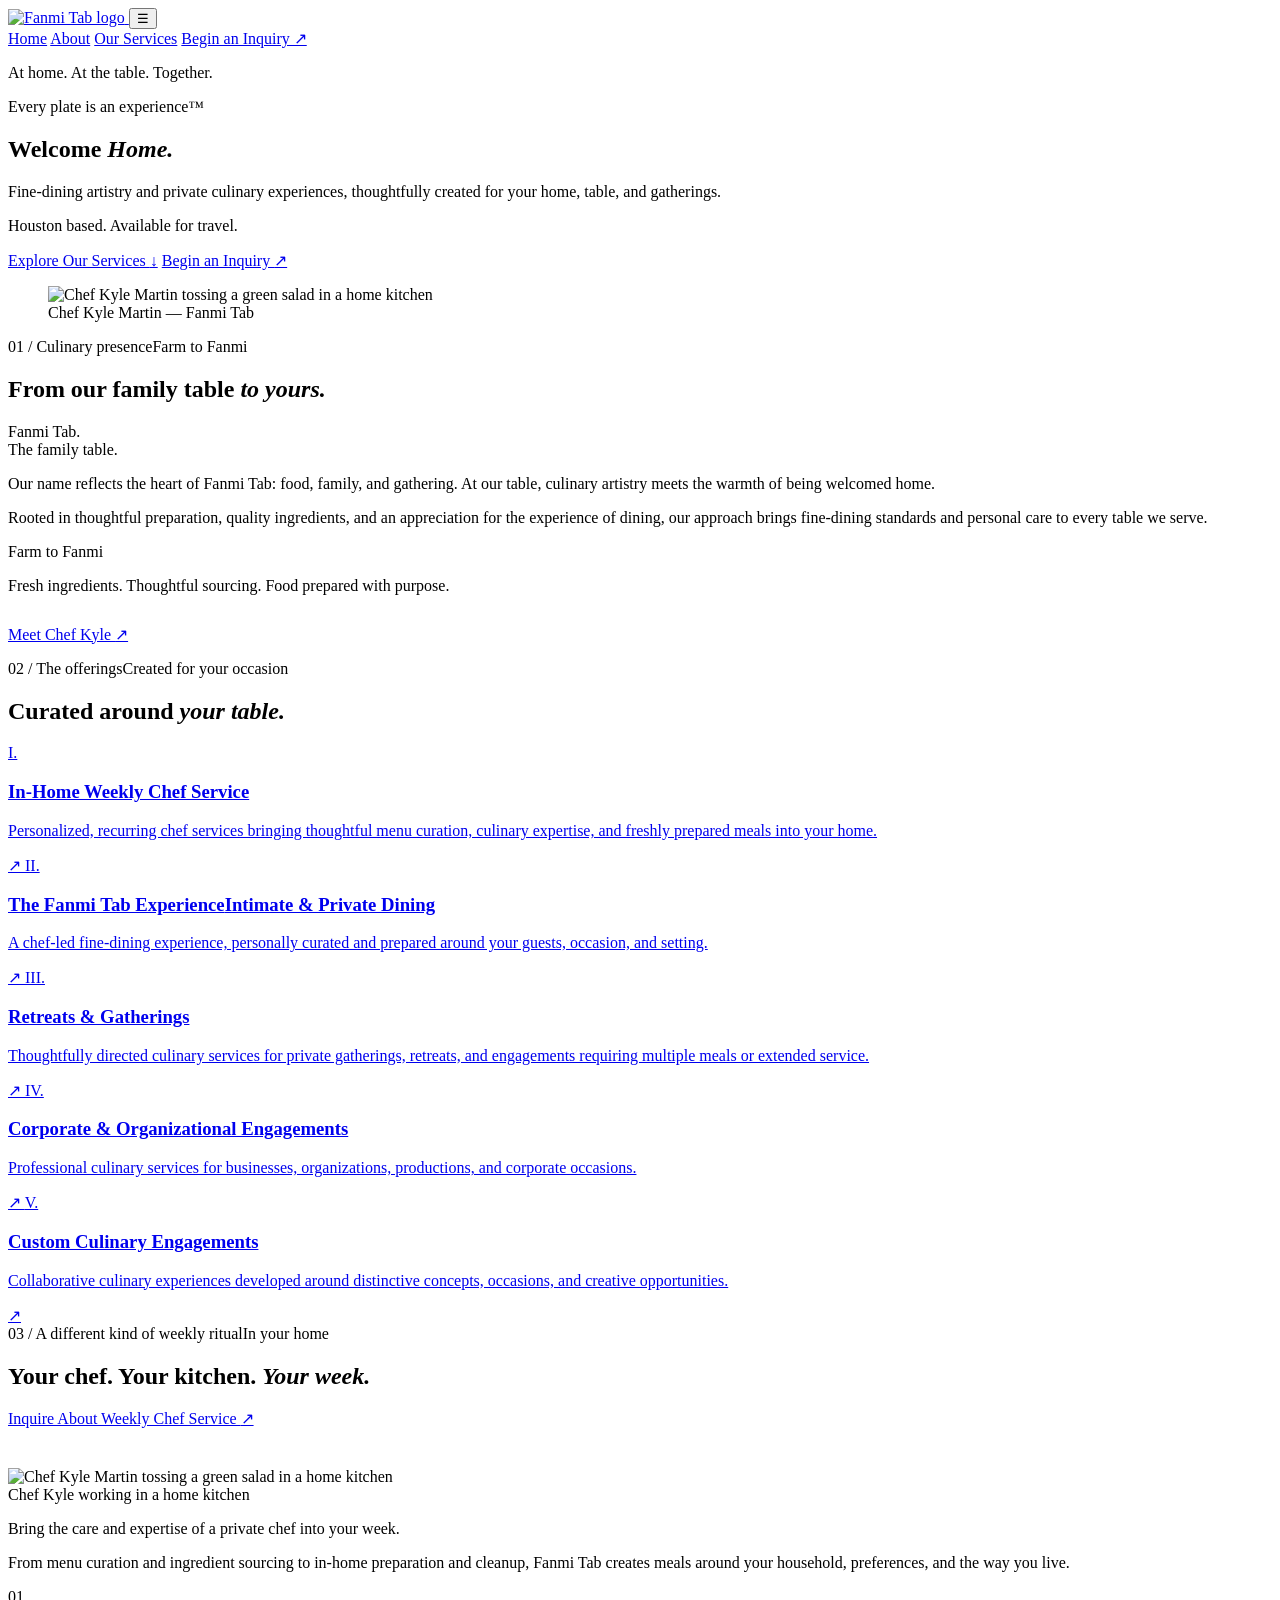
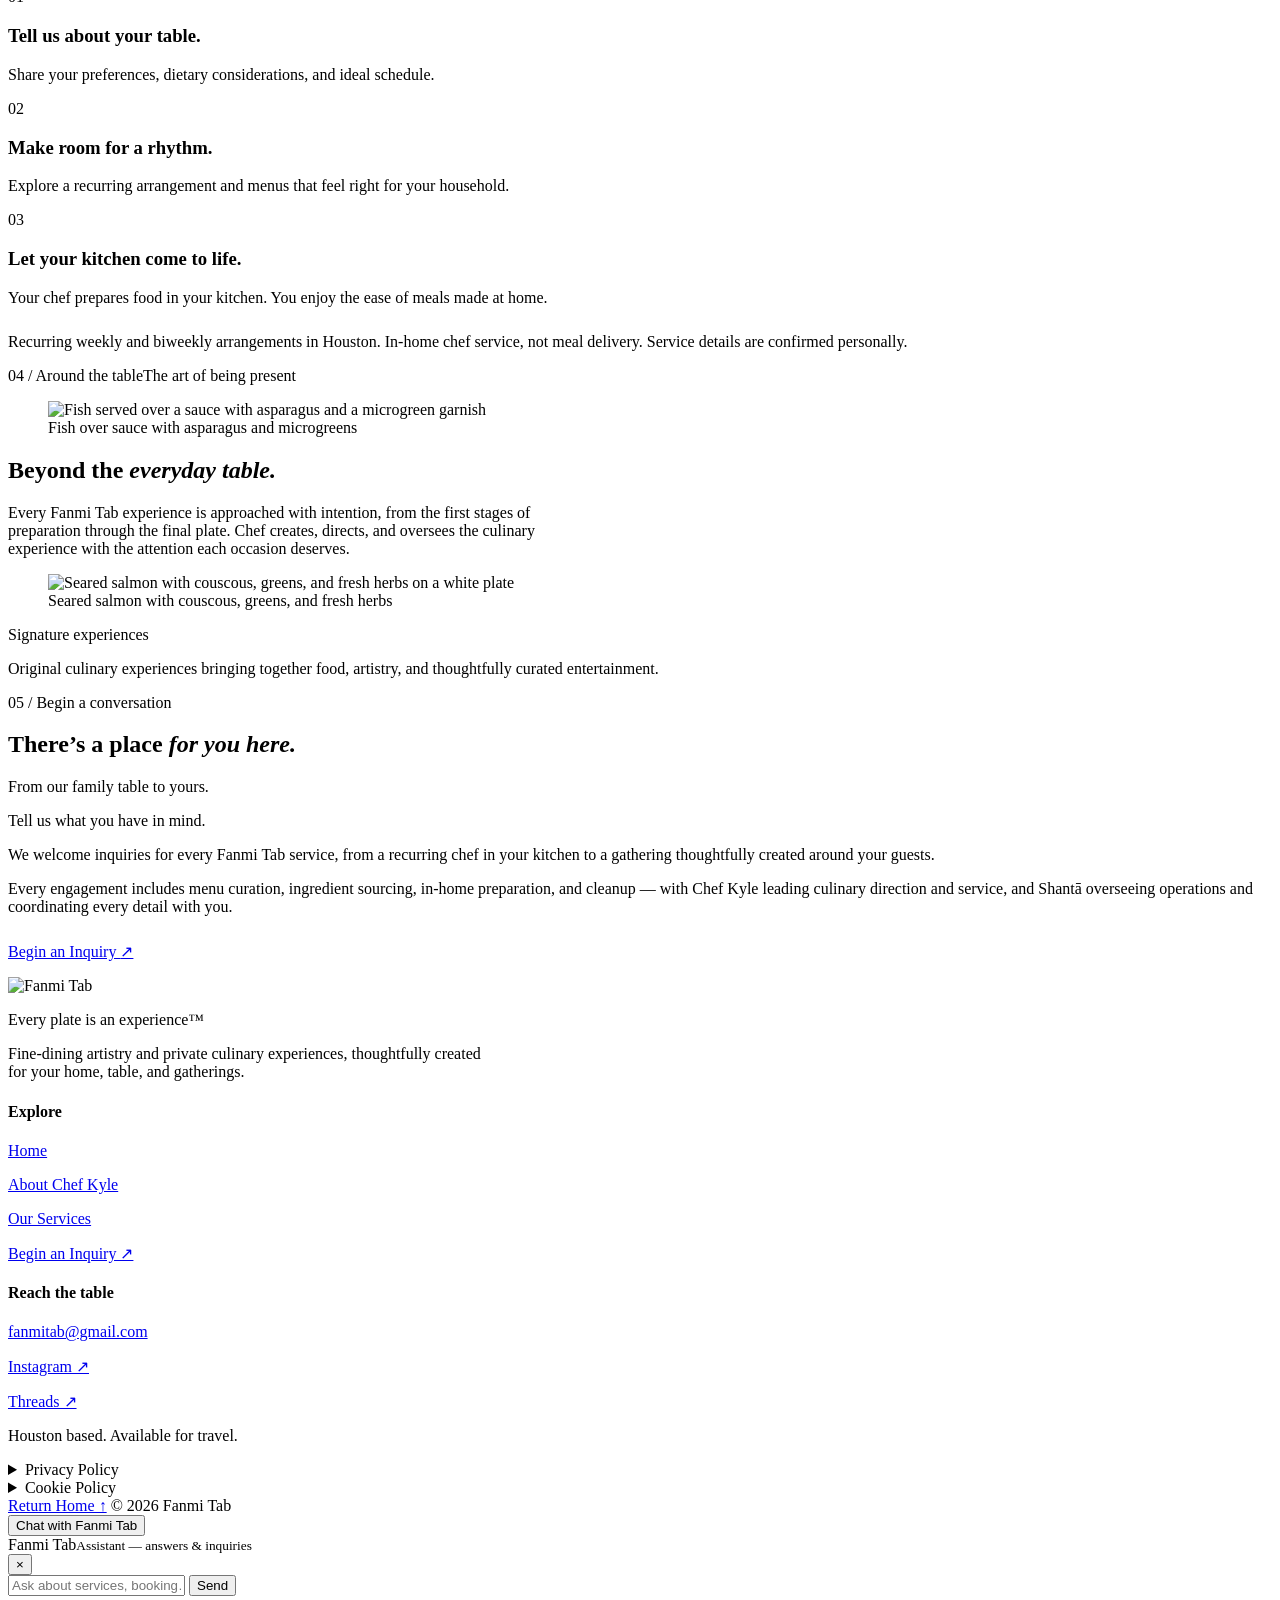
==== commit 7a3587e1: "Kyle/Shantā leadership brief build: Our Executive Team on About, client-journey steps on Book+Servic" ====
--- a/index.html
+++ b/index.html
@@ -1,4 +1,4 @@
-<!DOCTYPE html><html lang="en"> <head><meta charset="utf-8"><meta name="viewport" content="width=device-width, initial-scale=1"><title>Fanmi Tab — Private Chef &amp; Catering in Houston, TX</title><meta name="description" content="Fanmi Tab is Chef Kyle Martin's Houston private chef and catering company — in-home weekly chef service, intimate private dining, retreats, and corporate engagements. Every plate is an experience."><link rel="canonical" href="https://fanmitab.com/"><link rel="icon" href="/fanmi-tab-preview/images/logo.webp"><meta property="og:type" content="website"><meta property="og:site_name" content="Fanmi Tab"><meta property="og:title" content="Fanmi Tab — Private Chef &#38; Catering in Houston, TX"><meta property="og:description" content="Fanmi Tab is Chef Kyle Martin's Houston private chef and catering company — in-home weekly chef service, intimate private dining, retreats, and corporate engagements. Every plate is an experience."><meta property="og:url" content="https://fanmitab.com/"><meta property="og:image" content="https://fanmitab.com/images/chef-kitchen.webp"><meta name="twitter:card" content="summary_large_image"><script type="application/ld+json">{"@context":"https://schema.org","@type":"FoodEstablishment","name":"Fanmi Tab","description":"Private chef and catering in Houston, TX — in-home weekly chef service, intimate private dining, retreats & gatherings, and corporate engagements by Chef Kyle Martin.","url":"https://fanmitab.com/","email":"fanmitab@gmail.com","servesCuisine":"Private chef & catering","areaServed":{"@type":"City","name":"Houston","addressRegion":"TX"},"founder":{"@type":"Person","name":"Kyle Martin","jobTitle":"Chef"},"sameAs":["https://www.instagram.com/fanmitab","https://www.threads.com/@fanmitab"]}</script><script src="/fanmi-tab-preview/js/lead.js" defer></script><link rel="stylesheet" href="/fanmi-tab-preview/_astro/about.Dp9AXshG.css"></head> <body> <header class="site"> <div class="wrap"> <a class="brand" href="/fanmi-tab-preview/" aria-label="Fanmi Tab — home"> <img src="/fanmi-tab-preview/images/logo.webp" alt="Fanmi Tab logo" width="66" height="62"> </a> <button id="navToggle" aria-label="Open menu" aria-expanded="false">&#9776;</button> <nav class="main" id="mainNav" aria-label="Main navigation"> <a href="/fanmi-tab-preview/">Home</a> <a href="/fanmi-tab-preview/about/">About</a> <a href="/fanmi-tab-preview/services/">Our Services</a> <a href="/fanmi-tab-preview/book/">Begin an Inquiry &#8599;&#65038;</a> </nav> </div> </header> <main>  <section class="hero"> <p class="hero-top">At home. At the table. Together.</p> <div class="hero-grid"> <div> <p class="hero-tm">Every plate is an experience&trade;</p> <h1>Welcome <em>Home.</em></h1> </div> <div class="hero-rail"> <p class="intro">Fine-dining artistry and private culinary experiences, thoughtfully created for your home, table, and gatherings.</p> <p class="location">Houston based. Available for travel.</p> <a class="text-link" href="/fanmi-tab-preview/services/">Explore Our Services <span>&#8595;&#65038;</span></a> <a class="btn" href="/fanmi-tab-preview/book/">Begin an Inquiry <span>&#8599;&#65038;</span></a> <figure class="hero-photo"> <img src="/fanmi-tab-preview/images/chef-kitchen.webp" alt="Chef Kyle Martin tossing a green salad in a home kitchen"> <figcaption>Chef Kyle Martin — Fanmi Tab</figcaption> </figure> </div> </div> </section> <section class="wine" id="presence"> <div class="wrap"> <div class="eyebrow-row"><span>01 / Culinary presence</span><span>Farm to Fanmi</span></div> <div class="cols2"> <h2>From our family table <em>to yours.</em></h2> <div> <p class="subhead">Fanmi Tab.<br>The family table.</p> <p>Our name reflects the heart of Fanmi Tab: food, family, and gathering. At our table, culinary artistry meets the warmth of being welcomed home.</p> <p>Rooted in thoughtful preparation, quality ingredients, and an appreciation for the experience of dining, our approach brings fine-dining standards and personal care to every table we serve.</p> <div class="sourcing"> <p class="lbl">Farm to Fanmi</p> <p class="line">Fresh ingredients. Thoughtful sourcing. Food prepared with purpose.</p> </div> <p style="margin-top:30px"><a class="text-link" href="/fanmi-tab-preview/about/">Meet Chef Kyle <span>&#8599;&#65038;</span></a></p> </div> </div> </div> </section> <section id="services"> <div class="wrap"> <div class="eyebrow-row"><span>02 / The offerings</span><span>Created for your occasion</span></div> <h2>Curated around <em>your table.</em></h2> <div class="svc-list"> <a class="svc" href="/fanmi-tab-preview/services/"> <span class="num">I.</span> <span> <h3>In-Home Weekly Chef Service</h3> <p>Personalized, recurring chef services bringing thoughtful menu curation, culinary expertise, and freshly prepared meals into your home.</p> </span> <span class="arr">&#8599;&#65038;</span> </a><a class="svc" href="/fanmi-tab-preview/services/"> <span class="num">II.</span> <span> <h3>The Fanmi Tab Experience<span class="sub">Intimate &amp; Private Dining</span></h3> <p>A chef-led fine-dining experience, personally curated and prepared around your guests, occasion, and setting.</p> </span> <span class="arr">&#8599;&#65038;</span> </a><a class="svc" href="/fanmi-tab-preview/services/"> <span class="num">III.</span> <span> <h3>Retreats &amp; Gatherings</h3> <p>Thoughtfully directed culinary services for private gatherings, retreats, and engagements requiring multiple meals or extended service.</p> </span> <span class="arr">&#8599;&#65038;</span> </a><a class="svc" href="/fanmi-tab-preview/services/"> <span class="num">IV.</span> <span> <h3>Corporate &amp; Organizational Engagements</h3> <p>Professional culinary services for businesses, organizations, productions, and corporate occasions.</p> </span> <span class="arr">&#8599;&#65038;</span> </a><a class="svc" href="/fanmi-tab-preview/services/"> <span class="num">V.</span> <span> <h3>Custom Culinary Engagements</h3> <p>Collaborative culinary experiences developed around distinctive concepts, occasions, and creative opportunities.</p> </span> <span class="arr">&#8599;&#65038;</span> </a> </div> </div> </section> <section id="weekly"> <div class="wrap"> <div class="eyebrow-row"><span>03 / A different kind of weekly ritual</span><span>In your home</span></div> <div class="cols2"> <div> <h2>Your chef. Your kitchen. <em>Your week.</em></h2> <p><a class="text-link" href="/fanmi-tab-preview/book/">Inquire About Weekly Chef Service <span>&#8599;&#65038;</span></a></p> <figure style="margin:40px 0 0"> <img src="/fanmi-tab-preview/images/chef-kitchen.webp" alt="Chef Kyle Martin tossing a green salad in a home kitchen" loading="lazy"> <figcaption class="dish-cap">Chef Kyle working in a home kitchen</figcaption> </figure> </div> <div> <p class="lead">Bring the care and expertise of a private chef into your week.</p> <p>From menu curation and ingredient sourcing to in-home preparation and cleanup, Fanmi Tab creates meals around your household, preferences, and the way you live.</p> <div class="step-rows"> <div class="srow"><span class="n">01</span><div><h3>Tell us about your table.</h3><p>Share your preferences, dietary considerations, and ideal schedule.</p></div></div> <div class="srow"><span class="n">02</span><div><h3>Make room for a rhythm.</h3><p>Explore a recurring arrangement and menus that feel right for your household.</p></div></div> <div class="srow"><span class="n">03</span><div><h3>Let your kitchen come to life.</h3><p>Your chef prepares food in your kitchen. You enjoy the ease of meals made at home.</p></div></div> </div> <p class="muted small" style="margin-top:26px">Recurring weekly and biweekly arrangements in Houston. In-home chef service, not meal delivery. Service details are confirmed personally.</p> </div> </div> </div> </section> <section id="experience"> <div class="wrap"> <div class="eyebrow-row"><span>04 / Around the table</span><span>The art of being present</span></div> <div class="exp-grid"> <figure> <img src="/fanmi-tab-preview/images/fish-asparagus.webp" alt="Fish served over a sauce with asparagus and a microgreen garnish" loading="lazy"> <figcaption class="dish-cap">Fish over sauce with asparagus and microgreens</figcaption> </figure> <div> <h2>Beyond the <em>everyday table.</em></h2> <p style="max-width:36em">Every Fanmi Tab experience is approached with intention, from the first stages of preparation through the final plate. Chef creates, directs, and oversees the culinary experience with the attention each occasion deserves.</p> <figure class="exp-photo2"> <img src="/fanmi-tab-preview/images/salmon.webp" alt="Seared salmon with couscous, greens, and fresh herbs on a white plate" loading="lazy"> <figcaption class="dish-cap">Seared salmon with couscous, greens, and fresh herbs</figcaption> </figure> </div> </div> <div class="sig-row"> <span class="lbl">Signature experiences</span> <p class="txt">Original culinary experiences bringing together food, artistry, and thoughtfully curated entertainment.</p> </div> </div> </section> <section class="wine" id="inquiry"> <div class="wrap"> <div class="eyebrow-row"><span>05 / Begin a conversation</span><span></span></div> <div class="cols2"> <div> <h2>There&rsquo;s a place <em>for you here.</em></h2> <p class="lead">From our family table to yours.</p> </div> <div> <p class="subhead">Tell us what you have in mind.</p> <p>We welcome inquiries for every Fanmi Tab service, from a recurring chef in your kitchen to a gathering thoughtfully created around your guests.</p> <p>Every engagement includes menu curation, ingredient sourcing, in-home preparation, and cleanup — with Chef Kyle creating, directing, and overseeing the experience himself, and Shantā coordinating every detail with you.</p> <p style="margin-top:26px"><a class="btn cream" href="/fanmi-tab-preview/book/">Begin an Inquiry <span>&#8599;&#65038;</span></a></p> </div> </div> </div> </section>  </main> <footer class="site"> <div class="wrap"> <div class="cols"> <div> <img src="/fanmi-tab-preview/images/logo.webp" alt="Fanmi Tab" width="86" height="80"> <p class="tm">Every plate is an experience&trade;</p> <p class="muted" style="max-width:30em">Fine-dining artistry and private culinary experiences, thoughtfully created for your home, table, and gatherings.</p> </div> <div> <h4>Explore</h4> <p><a href="/fanmi-tab-preview/">Home</a></p> <p><a href="/fanmi-tab-preview/about/">About Chef Kyle</a></p> <p><a href="/fanmi-tab-preview/services/">Our Services</a></p> <p><a href="/fanmi-tab-preview/book/">Begin an Inquiry &#8599;&#65038;</a></p> </div> <div> <h4>Reach the table</h4> <p><a href="mailto:fanmitab@gmail.com">fanmitab@gmail.com</a></p> <p><a href="https://www.instagram.com/fanmitab" target="_blank" rel="noopener">Instagram &#8599;&#65038;</a></p> <p><a href="https://www.threads.com/@fanmitab" target="_blank" rel="noopener">Threads &#8599;&#65038;</a></p> <p class="muted">Houston based. Available for travel.</p> </div> </div> <details class="footer-policy" id="privacy-policy"> <summary>Privacy Policy</summary> <div class="policy-copy"><h2>Privacy Policy</h2><p>We respect the personal information you share with Fanmi Tab. This notice explains how our website and inquiry process handle that information.</p>
+<!DOCTYPE html><html lang="en"> <head><meta charset="utf-8"><meta name="viewport" content="width=device-width, initial-scale=1"><title>Fanmi Tab — Private Chef &amp; Catering in Houston, TX</title><meta name="description" content="Fanmi Tab is Chef Kyle Martin's Houston private chef and catering company — in-home weekly chef service, intimate private dining, retreats, and corporate engagements. Every plate is an experience."><link rel="canonical" href="https://fanmitab.com/"><link rel="icon" href="/fanmi-tab-preview/images/logo.webp"><meta property="og:type" content="website"><meta property="og:site_name" content="Fanmi Tab"><meta property="og:title" content="Fanmi Tab — Private Chef &#38; Catering in Houston, TX"><meta property="og:description" content="Fanmi Tab is Chef Kyle Martin's Houston private chef and catering company — in-home weekly chef service, intimate private dining, retreats, and corporate engagements. Every plate is an experience."><meta property="og:url" content="https://fanmitab.com/"><meta property="og:image" content="https://fanmitab.com/images/chef-kitchen.webp"><meta name="twitter:card" content="summary_large_image"><script type="application/ld+json">{"@context":"https://schema.org","@type":"FoodEstablishment","name":"Fanmi Tab","description":"Private chef and catering in Houston, TX — in-home weekly chef service, intimate private dining, retreats & gatherings, and corporate engagements by Chef Kyle Martin.","url":"https://fanmitab.com/","email":"fanmitab@gmail.com","servesCuisine":"Private chef & catering","areaServed":{"@type":"City","name":"Houston","addressRegion":"TX"},"founder":{"@type":"Person","name":"Kyle Martin","jobTitle":"Chef"},"sameAs":["https://www.instagram.com/fanmitab","https://www.threads.com/@fanmitab"]}</script><script src="/fanmi-tab-preview/js/lead.js" defer></script><link rel="stylesheet" href="/fanmi-tab-preview/_astro/about.Dp9AXshG.css"></head> <body> <header class="site"> <div class="wrap"> <a class="brand" href="/fanmi-tab-preview/" aria-label="Fanmi Tab — home"> <img src="/fanmi-tab-preview/images/logo.webp" alt="Fanmi Tab logo" width="66" height="62"> </a> <button id="navToggle" aria-label="Open menu" aria-expanded="false">&#9776;</button> <nav class="main" id="mainNav" aria-label="Main navigation"> <a href="/fanmi-tab-preview/">Home</a> <a href="/fanmi-tab-preview/about/">About</a> <a href="/fanmi-tab-preview/services/">Our Services</a> <a href="/fanmi-tab-preview/book/">Begin an Inquiry &#8599;&#65038;</a> </nav> </div> </header> <main>  <section class="hero"> <p class="hero-top">At home. At the table. Together.</p> <div class="hero-grid"> <div> <p class="hero-tm">Every plate is an experience&trade;</p> <h1>Welcome <em>Home.</em></h1> </div> <div class="hero-rail"> <p class="intro">Fine-dining artistry and private culinary experiences, thoughtfully created for your home, table, and gatherings.</p> <p class="location">Houston based. Available for travel.</p> <a class="text-link" href="/fanmi-tab-preview/services/">Explore Our Services <span>&#8595;&#65038;</span></a> <a class="btn" href="/fanmi-tab-preview/book/">Begin an Inquiry <span>&#8599;&#65038;</span></a> <figure class="hero-photo"> <img src="/fanmi-tab-preview/images/chef-kitchen.webp" alt="Chef Kyle Martin tossing a green salad in a home kitchen"> <figcaption>Chef Kyle Martin — Fanmi Tab</figcaption> </figure> </div> </div> </section> <section class="wine" id="presence"> <div class="wrap"> <div class="eyebrow-row"><span>01 / Culinary presence</span><span>Farm to Fanmi</span></div> <div class="cols2"> <h2>From our family table <em>to yours.</em></h2> <div> <p class="subhead">Fanmi Tab.<br>The family table.</p> <p>Our name reflects the heart of Fanmi Tab: food, family, and gathering. At our table, culinary artistry meets the warmth of being welcomed home.</p> <p>Rooted in thoughtful preparation, quality ingredients, and an appreciation for the experience of dining, our approach brings fine-dining standards and personal care to every table we serve.</p> <div class="sourcing"> <p class="lbl">Farm to Fanmi</p> <p class="line">Fresh ingredients. Thoughtful sourcing. Food prepared with purpose.</p> </div> <p style="margin-top:30px"><a class="text-link" href="/fanmi-tab-preview/about/">Meet Chef Kyle <span>&#8599;&#65038;</span></a></p> </div> </div> </div> </section> <section id="services"> <div class="wrap"> <div class="eyebrow-row"><span>02 / The offerings</span><span>Created for your occasion</span></div> <h2>Curated around <em>your table.</em></h2> <div class="svc-list"> <a class="svc" href="/fanmi-tab-preview/services/"> <span class="num">I.</span> <span> <h3>In-Home Weekly Chef Service</h3> <p>Personalized, recurring chef services bringing thoughtful menu curation, culinary expertise, and freshly prepared meals into your home.</p> </span> <span class="arr">&#8599;&#65038;</span> </a><a class="svc" href="/fanmi-tab-preview/services/"> <span class="num">II.</span> <span> <h3>The Fanmi Tab Experience<span class="sub">Intimate &amp; Private Dining</span></h3> <p>A chef-led fine-dining experience, personally curated and prepared around your guests, occasion, and setting.</p> </span> <span class="arr">&#8599;&#65038;</span> </a><a class="svc" href="/fanmi-tab-preview/services/"> <span class="num">III.</span> <span> <h3>Retreats &amp; Gatherings</h3> <p>Thoughtfully directed culinary services for private gatherings, retreats, and engagements requiring multiple meals or extended service.</p> </span> <span class="arr">&#8599;&#65038;</span> </a><a class="svc" href="/fanmi-tab-preview/services/"> <span class="num">IV.</span> <span> <h3>Corporate &amp; Organizational Engagements</h3> <p>Professional culinary services for businesses, organizations, productions, and corporate occasions.</p> </span> <span class="arr">&#8599;&#65038;</span> </a><a class="svc" href="/fanmi-tab-preview/services/"> <span class="num">V.</span> <span> <h3>Custom Culinary Engagements</h3> <p>Collaborative culinary experiences developed around distinctive concepts, occasions, and creative opportunities.</p> </span> <span class="arr">&#8599;&#65038;</span> </a> </div> </div> </section> <section id="weekly"> <div class="wrap"> <div class="eyebrow-row"><span>03 / A different kind of weekly ritual</span><span>In your home</span></div> <div class="cols2"> <div> <h2>Your chef. Your kitchen. <em>Your week.</em></h2> <p><a class="text-link" href="/fanmi-tab-preview/book/">Inquire About Weekly Chef Service <span>&#8599;&#65038;</span></a></p> <figure style="margin:40px 0 0"> <img src="/fanmi-tab-preview/images/chef-kitchen.webp" alt="Chef Kyle Martin tossing a green salad in a home kitchen" loading="lazy"> <figcaption class="dish-cap">Chef Kyle working in a home kitchen</figcaption> </figure> </div> <div> <p class="lead">Bring the care and expertise of a private chef into your week.</p> <p>From menu curation and ingredient sourcing to in-home preparation and cleanup, Fanmi Tab creates meals around your household, preferences, and the way you live.</p> <div class="step-rows"> <div class="srow"><span class="n">01</span><div><h3>Tell us about your table.</h3><p>Share your preferences, dietary considerations, and ideal schedule.</p></div></div> <div class="srow"><span class="n">02</span><div><h3>Make room for a rhythm.</h3><p>Explore a recurring arrangement and menus that feel right for your household.</p></div></div> <div class="srow"><span class="n">03</span><div><h3>Let your kitchen come to life.</h3><p>Your chef prepares food in your kitchen. You enjoy the ease of meals made at home.</p></div></div> </div> <p class="muted small" style="margin-top:26px">Recurring weekly and biweekly arrangements in Houston. In-home chef service, not meal delivery. Service details are confirmed personally.</p> </div> </div> </div> </section> <section id="experience"> <div class="wrap"> <div class="eyebrow-row"><span>04 / Around the table</span><span>The art of being present</span></div> <div class="exp-grid"> <figure> <img src="/fanmi-tab-preview/images/fish-asparagus.webp" alt="Fish served over a sauce with asparagus and a microgreen garnish" loading="lazy"> <figcaption class="dish-cap">Fish over sauce with asparagus and microgreens</figcaption> </figure> <div> <h2>Beyond the <em>everyday table.</em></h2> <p style="max-width:36em">Every Fanmi Tab experience is approached with intention, from the first stages of preparation through the final plate. Chef creates, directs, and oversees the culinary experience with the attention each occasion deserves.</p> <figure class="exp-photo2"> <img src="/fanmi-tab-preview/images/salmon.webp" alt="Seared salmon with couscous, greens, and fresh herbs on a white plate" loading="lazy"> <figcaption class="dish-cap">Seared salmon with couscous, greens, and fresh herbs</figcaption> </figure> </div> </div> <div class="sig-row"> <span class="lbl">Signature experiences</span> <p class="txt">Original culinary experiences bringing together food, artistry, and thoughtfully curated entertainment.</p> </div> </div> </section> <section class="wine" id="inquiry"> <div class="wrap"> <div class="eyebrow-row"><span>05 / Begin a conversation</span><span></span></div> <div class="cols2"> <div> <h2>There&rsquo;s a place <em>for you here.</em></h2> <p class="lead">From our family table to yours.</p> </div> <div> <p class="subhead">Tell us what you have in mind.</p> <p>We welcome inquiries for every Fanmi Tab service, from a recurring chef in your kitchen to a gathering thoughtfully created around your guests.</p> <p>Every engagement includes menu curation, ingredient sourcing, in-home preparation, and cleanup — with Chef Kyle leading culinary direction and service, and Shantā overseeing operations and coordinating every detail with you.</p> <p style="margin-top:26px"><a class="btn cream" href="/fanmi-tab-preview/book/">Begin an Inquiry <span>&#8599;&#65038;</span></a></p> </div> </div> </div> </section>  </main> <footer class="site"> <div class="wrap"> <div class="cols"> <div> <img src="/fanmi-tab-preview/images/logo.webp" alt="Fanmi Tab" width="86" height="80"> <p class="tm">Every plate is an experience&trade;</p> <p class="muted" style="max-width:30em">Fine-dining artistry and private culinary experiences, thoughtfully created for your home, table, and gatherings.</p> </div> <div> <h4>Explore</h4> <p><a href="/fanmi-tab-preview/">Home</a></p> <p><a href="/fanmi-tab-preview/about/">About Chef Kyle</a></p> <p><a href="/fanmi-tab-preview/services/">Our Services</a></p> <p><a href="/fanmi-tab-preview/book/">Begin an Inquiry &#8599;&#65038;</a></p> </div> <div> <h4>Reach the table</h4> <p><a href="mailto:fanmitab@gmail.com">fanmitab@gmail.com</a></p> <p><a href="https://www.instagram.com/fanmitab" target="_blank" rel="noopener">Instagram &#8599;&#65038;</a></p> <p><a href="https://www.threads.com/@fanmitab" target="_blank" rel="noopener">Threads &#8599;&#65038;</a></p> <p class="muted">Houston based. Available for travel.</p> </div> </div> <details class="footer-policy" id="privacy-policy"> <summary>Privacy Policy</summary> <div class="policy-copy"><h2>Privacy Policy</h2><p>We respect the personal information you share with Fanmi Tab. This notice explains how our website and inquiry process handle that information.</p>
 <h2>Contact</h2><p>For questions about privacy or your inquiry, email <a href="mailto:fanmitab@gmail.com">fanmitab@gmail.com</a>.</p>
 <h2>Information you share</h2><p>We use the information you choose to provide to review your request, respond to you, and discuss the culinary services or experience you have in mind.</p><p>Our inquiry form is provided by Tally. Our inquiry buttons open our dedicated Google Sites inquiry page in a new tab, where the Tally form is provided. Information submitted through the form is processed through Tally. You may contact us by email instead.</p><p>Please share only what is needed for your inquiry. Do not send payment credentials, identification documents, or unnecessary sensitive information.</p>
 <h2>Website and external services</h2><p>Fanmi Tab’s custom website code includes no advertising pixels or analytics and does not store visitor preferences. Its images are included in this preview; the lightweight version uses a browser font. The hosting provider receives the technical information needed to deliver the page.</p><p>External services handle information under their own policies. Read <a href="https://tally.so/help/privacy-policy" target="_blank" rel="noopener noreferrer">Tally’s privacy policy ↗︎</a>. When this website is displayed in Google Sites, Google also operates the surrounding page; see <a href="https://policies.google.com/privacy" target="_blank" rel="noopener noreferrer">Google’s privacy policy ↗︎</a>. Following a social link takes you to that platform.</p>
@@ -16,17 +16,17 @@
     area:
       "Fanmi Tab is Houston based. The weekly chef service runs on recurring weekly and biweekly arrangements in Houston, and Chef Kyle is available for travel for retreats, gatherings, and engagements.",
     booking:
-      "Here's how booking works:\n1. Send an inquiry (about a minute) with your service, date, and guest count.\n2. Fanmi Tab reviews every inquiry personally.\n3. Shantā — who coordinates Fanmi Tab's events — follows up on availability, fit, and next steps.\n\nAn inquiry isn't a confirmed booking until details are confirmed personally. Tap “Start an inquiry” and I'll walk you through it right here.",
+      "Here's how booking works:\n1. Inquire and plan — send an inquiry (about a minute) with your service, date, and guest count. Our team will review your inquiry and follow up regarding availability and next steps; Shantā provides the first personal response and leads planning and the booking process.\n2. Develop and deliver — Shantā introduces our Chef when culinary input is needed. Chef Kyle leads culinary direction and service; Shantā oversees operations and remains your primary contact.\n3. Continue the relationship — after your experience, Shantā leads client care and future arrangements, and Chef Kyle may add a personal thank-you.\n\nAn inquiry isn't a confirmed booking until details are confirmed personally. Tap “Start an inquiry” and I'll walk you through it right here.",
     menus:
       "Menus are created around your table — there is no fixed menu or published price list, by design. Every engagement is built around your guests, occasion, and preferences, and quoted personally after an inquiry. I can't quote a price here, but an inquiry gets you a real answer from the team.",
     people:
-      "Chef Kyle Martin creates, directs, and oversees every Fanmi Tab experience. Shantā coordinates events and will be your point of contact after you inquire. You can also reach the team any time at fanmitab@gmail.com.",
+      "Fanmi Tab is led by co-founders Kyle and Shantā. Chef Kyle — our Co-Founder & CEO — leads the business vision and culinary direction. Shantā — our Co-Founder & COO — oversees operations and client engagement, and guides your experience from the first conversation through planning, service, and follow-up. You can also reach our team any time at fanmitab@gmail.com.",
     timing:
-      "Dates and timing are confirmed personally for each engagement — the sooner you reach out, the better the fit. Share your date in an inquiry and Shantā will confirm availability. I can't check the calendar from here.",
+      "Dates and timing are confirmed personally for each engagement — the sooner you reach out, the better the fit. Share your date in an inquiry and Shantā, who manages the booking process, will confirm availability. I can't check the calendar from here.",
     contact:
       "You can reach Fanmi Tab at fanmitab@gmail.com, or on Instagram and Threads at @fanmitab. Or tap “Start an inquiry” — it takes about a minute.",
     fallback:
-      "I can help with Fanmi Tab's services, service area, how booking works, menus, and inquiries. For anything else, the team answers directly at fanmitab@gmail.com — or start an inquiry here and Shantā will follow up."
+      "I can help with Fanmi Tab's services, service area, how booking works, menus, and inquiries. For anything else, our team answers directly at fanmitab@gmail.com — or start an inquiry here and our team will follow up."
   };
 
   var CHIP_SETS = {
@@ -94,7 +94,7 @@
       "\nContact: " + d.contact, "bot");
     window.FanmiLead.capture(payload).then(function (res) {
       if (res.mode === "endpoint") {
-        addMsg("Your inquiry is in — Fanmi Tab reviews every one personally, and Shantā will follow up on availability and next steps. Talk soon.", "bot");
+        addMsg("Your inquiry is in — our team will review your inquiry and follow up regarding availability and next steps. Talk soon.", "bot");
       } else {
         var m = addMsg("One last tap: your inquiry is composed and addressed to Fanmi Tab — send it from your email app and it's in. (You can also use the full inquiry form on the Book page.)", "bot");
         var a = document.createElement("a");
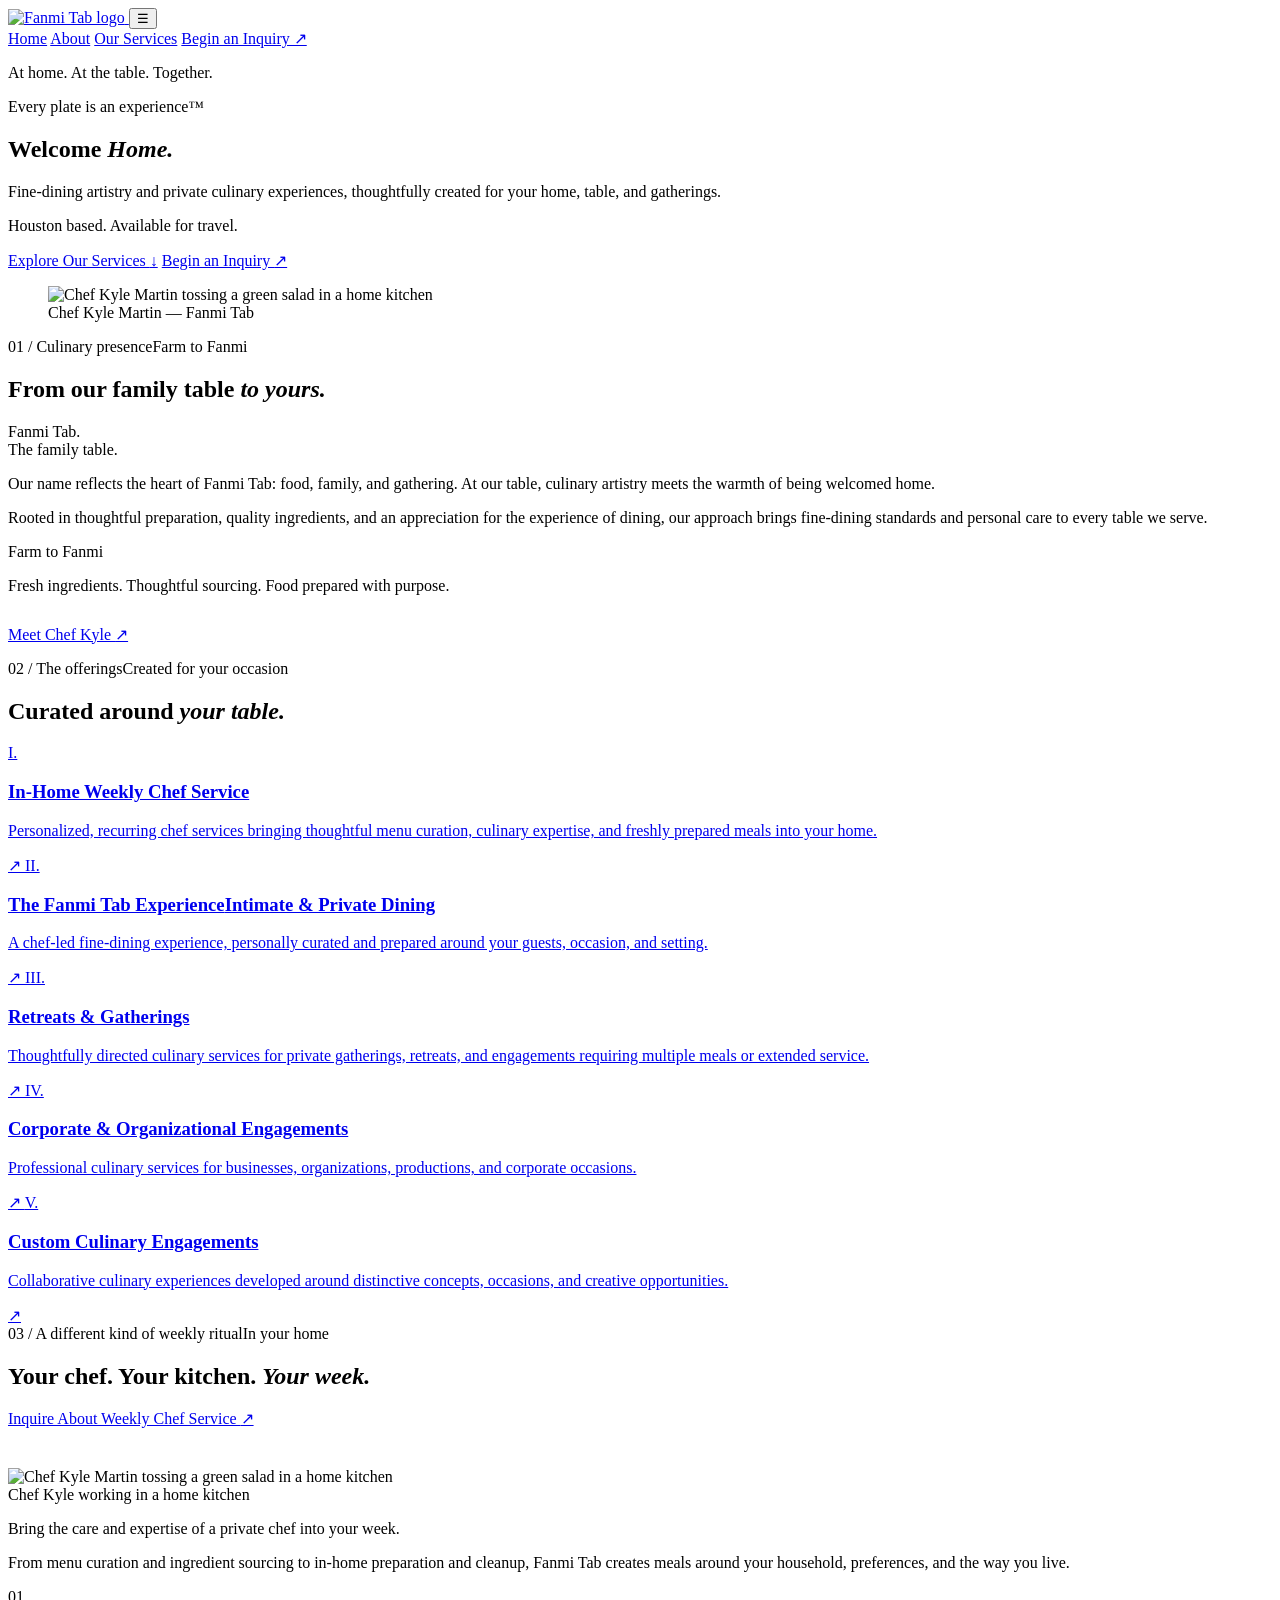
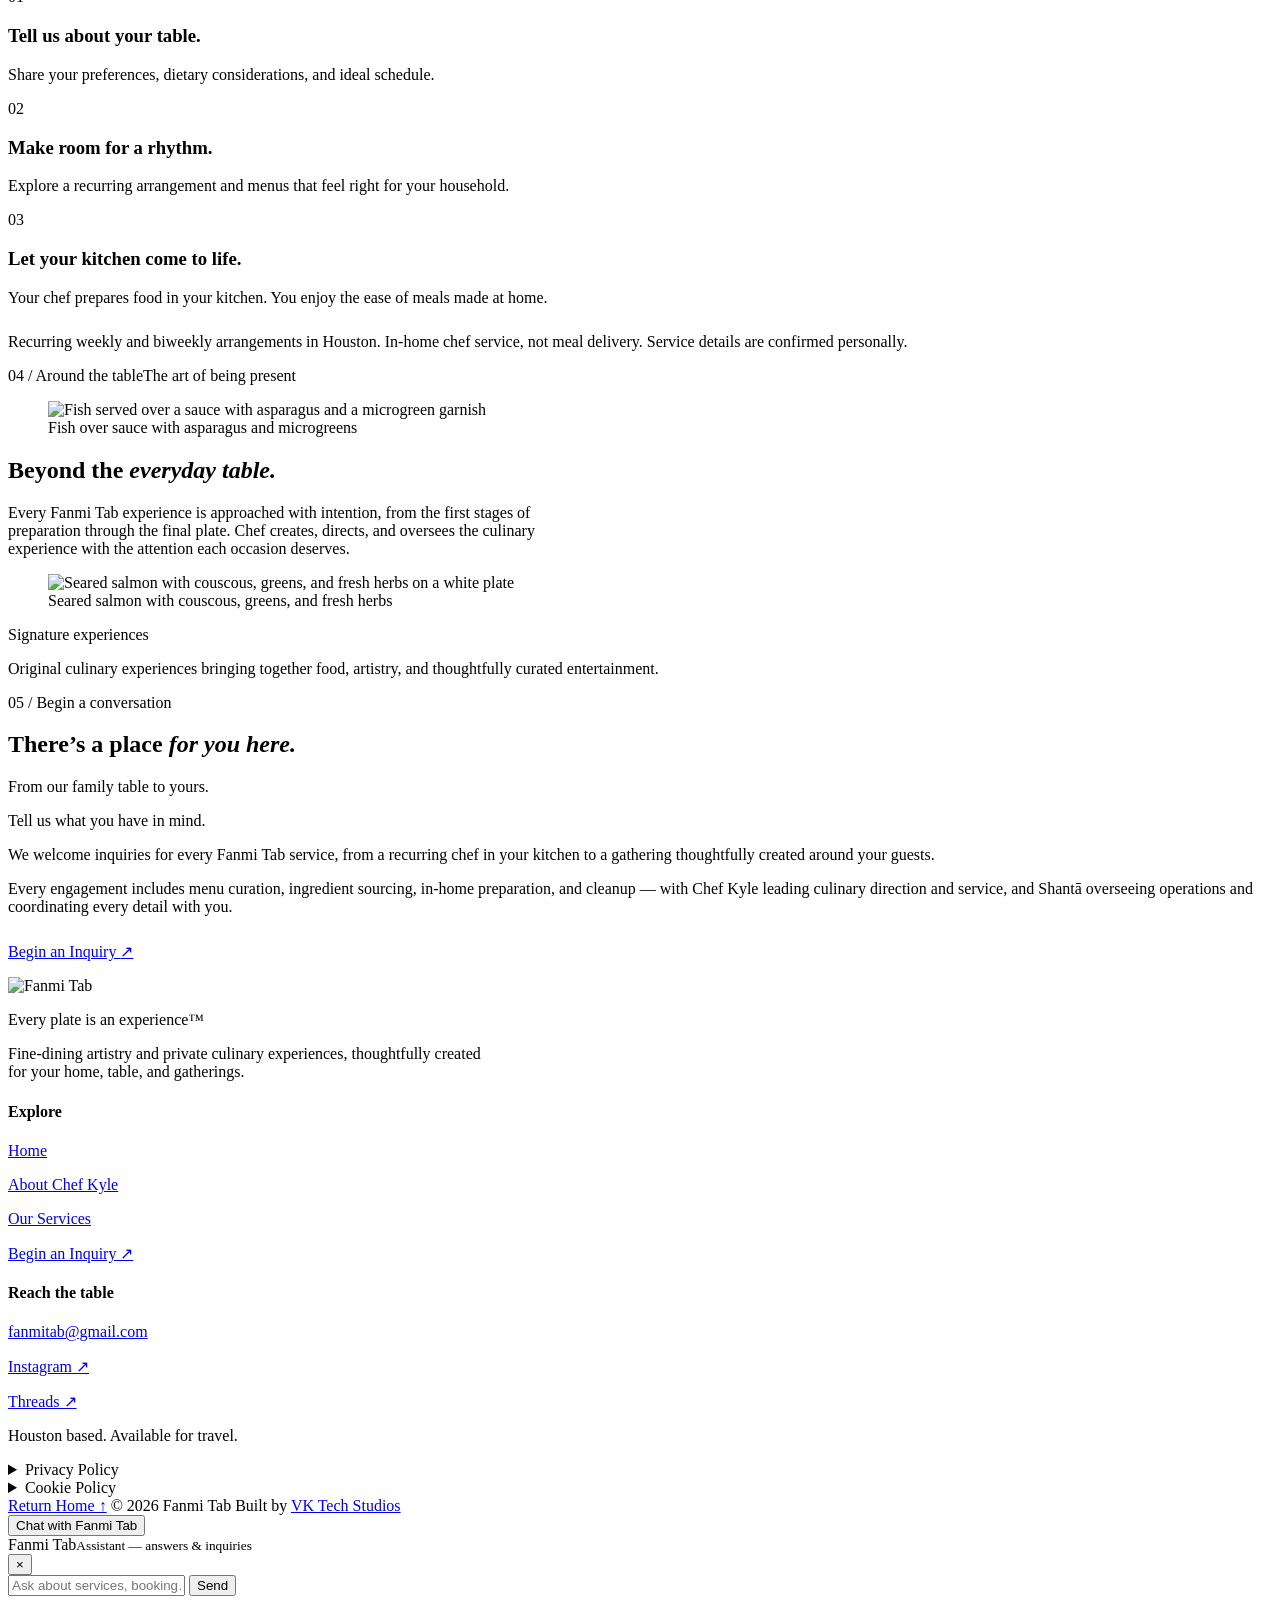
==== commit 22c3574b: "Add 'Built by VK Tech Studios' footer credit (vktechstudios.com)" ====
--- a/index.html
+++ b/index.html
@@ -8,7 +8,7 @@
 <h2>Inquiry form</h2><p>Our inquiry buttons open a dedicated Google Sites inquiry page in a new tab. No Tally form is automatically embedded in this homepage. Tally and any services connected to the form operate under their own settings and policies.</p>
 <h2>Google Sites and other services</h2><p>When the website is displayed in Google Sites, Google operates the surrounding page and may use its own cookies or similar technologies. Those are separate from Fanmi Tab’s custom code. Learn more about <a href="https://policies.google.com/technologies/cookies" target="_blank" rel="noopener noreferrer">how Google uses cookies ↗︎</a>.</p><p>Following an inquiry or social link takes you to the relevant external service, which has its own privacy and cookie practices.</p>
 <h2>Your choices</h2><p>You can manage stored cookies through your browser settings. For questions, email <a href="mailto:fanmitab@gmail.com">fanmitab@gmail.com</a>.</p>
-</div> </details> <div class="fine"> <span><a href="/fanmi-tab-preview/">Return Home &#8593;&#65038;</a></span> <span>&copy; 2026 Fanmi Tab</span> </div> </div> </footer> <button id="ftChatBtn" aria-haspopup="dialog" aria-controls="ftChat">Chat with Fanmi Tab</button> <div id="ftChat" role="dialog" aria-modal="false" aria-label="Fanmi Tab assistant"> <div class="head"> <div><span class="t">Fanmi Tab</span><small>Assistant — answers &amp; inquiries</small></div> <button id="ftChatClose" aria-label="Close chat">&times;</button> </div> <div id="ftMsgs" aria-live="polite"></div> <div id="ftChips"></div> <form id="ftInputRow"> <input id="ftInput" type="text" placeholder="Ask about services, booking…" autocomplete="off"> <button id="ftSend" type="submit">Send</button> </form> </div> <script>
+</div> </details> <div class="fine"> <span><a href="/fanmi-tab-preview/">Return Home &#8593;&#65038;</a></span> <span>&copy; 2026 Fanmi Tab</span> <span>Built by <a href="https://www.vktechstudios.com" target="_blank" rel="noopener">VK Tech Studios</a></span> </div> </div> </footer> <button id="ftChatBtn" aria-haspopup="dialog" aria-controls="ftChat">Chat with Fanmi Tab</button> <div id="ftChat" role="dialog" aria-modal="false" aria-label="Fanmi Tab assistant"> <div class="head"> <div><span class="t">Fanmi Tab</span><small>Assistant — answers &amp; inquiries</small></div> <button id="ftChatClose" aria-label="Close chat">&times;</button> </div> <div id="ftMsgs" aria-live="polite"></div> <div id="ftChips"></div> <form id="ftInputRow"> <input id="ftInput" type="text" placeholder="Ask about services, booking…" autocomplete="off"> <button id="ftSend" type="submit">Send</button> </form> </div> <script>
 (function () {
   var FACTS = {
     services:
